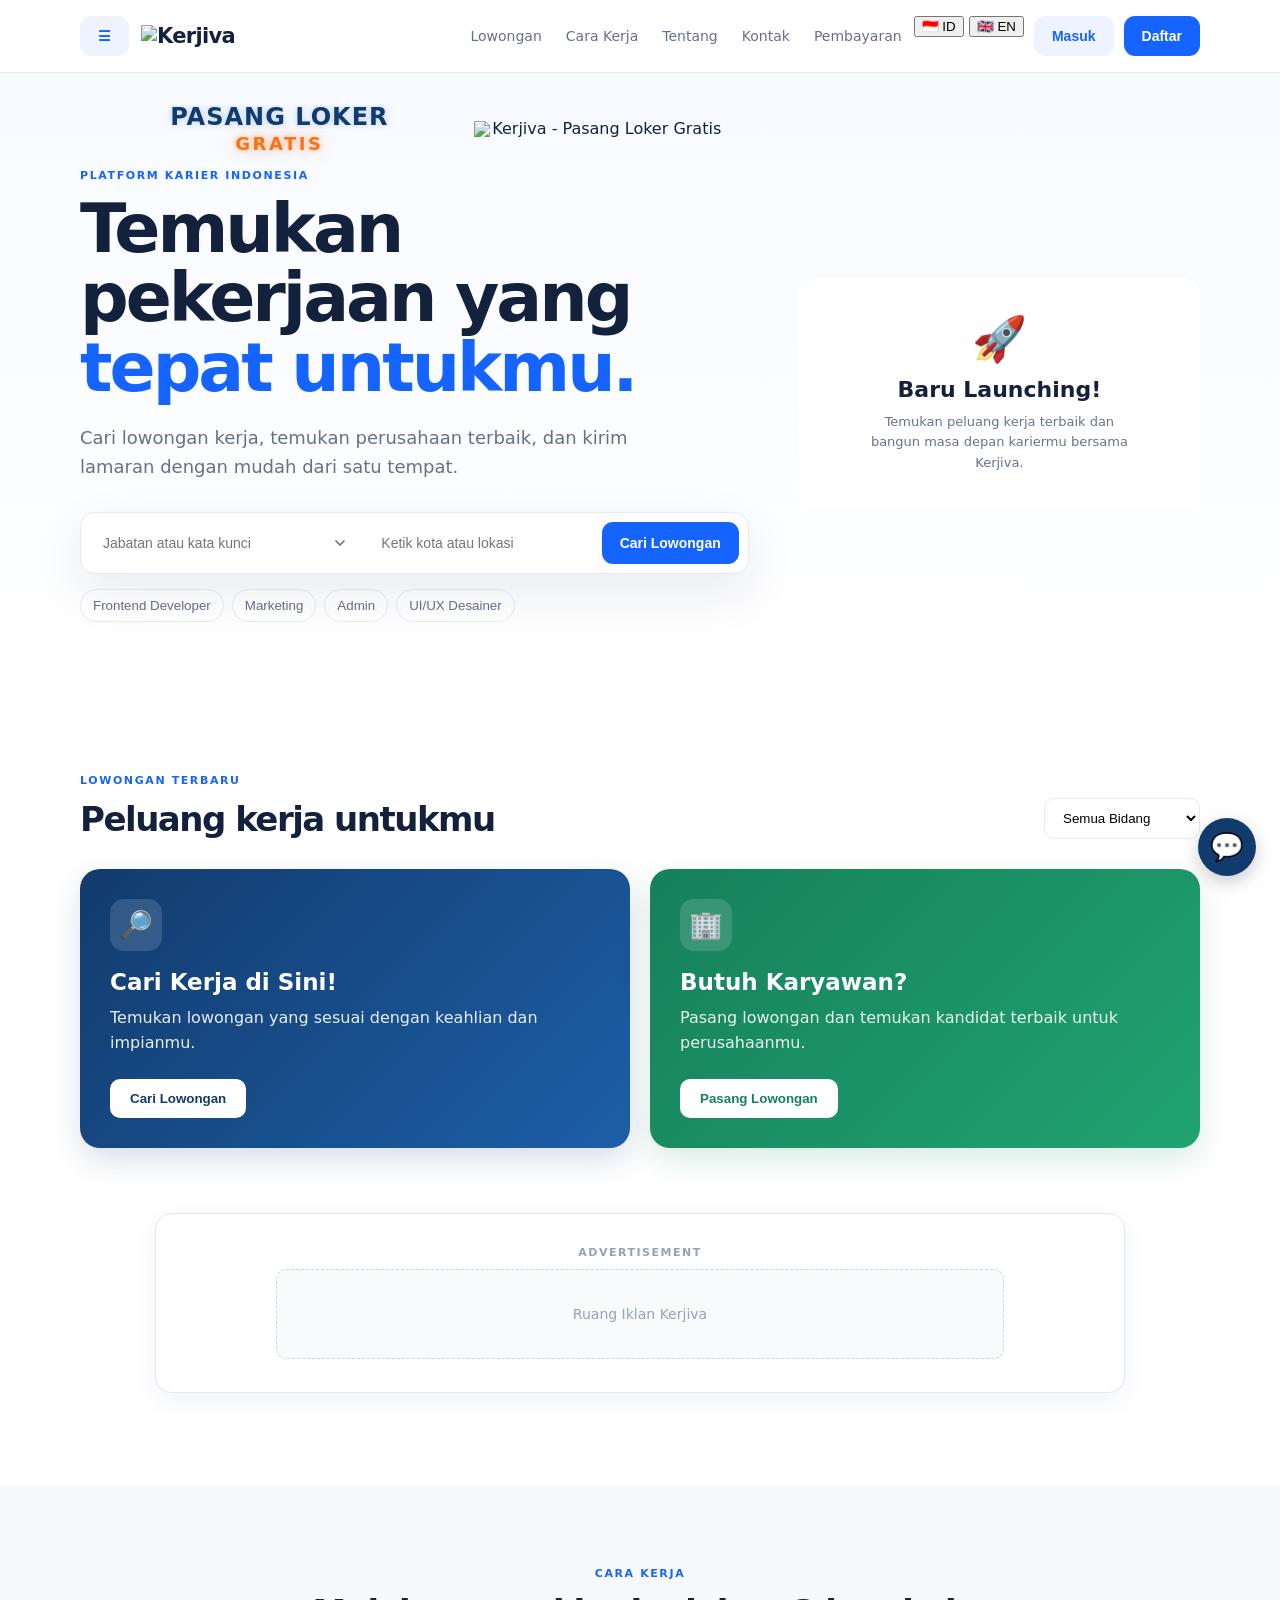
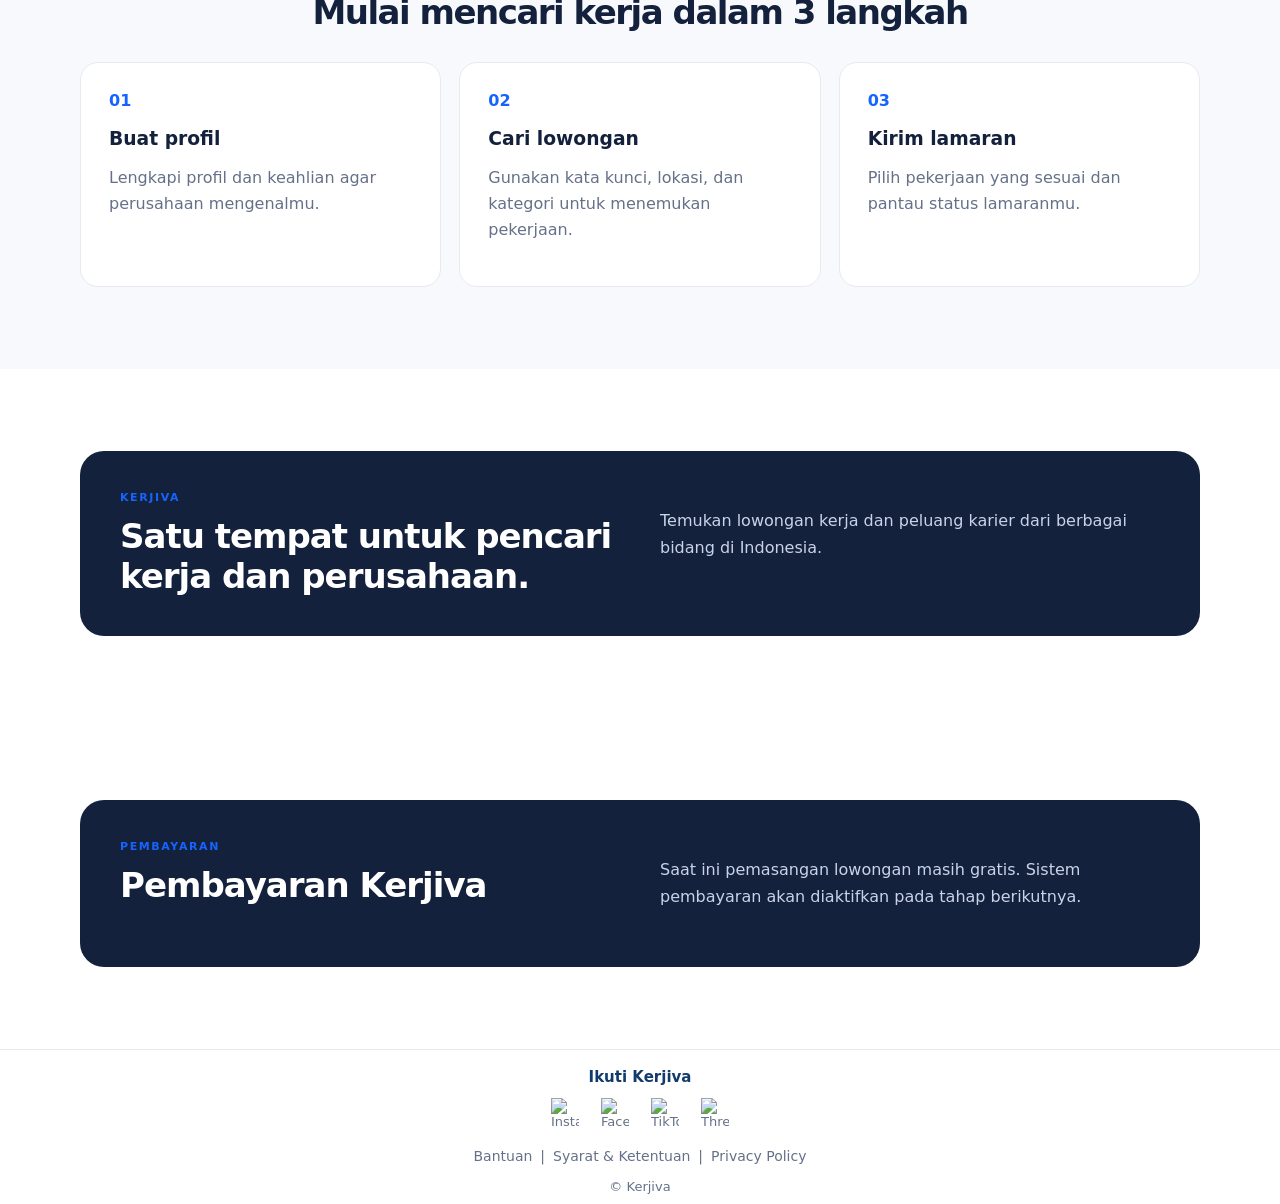
==== index.html @ 66c4b2f5 "Update index.html" ====
<!doctype html>
<html lang="id">
<head>
  <link rel="icon" type="image/png" href="/kerjiva-favicon.png">
  <script>
  document.documentElement.classList.add("language-loading");
</script>
  <meta charset="UTF-8">
  <meta name="viewport" content="width=device-width, initial-scale=1.0">
  <link rel="manifest" href="manifest.json">
  <meta name="description" content="Kerjiva - platform pencarian lowongan kerja dan rekrutmen.">
  <link rel="canonical" href="https://kerjiva.com/">
  <title>Kerjiva — Temukan Pekerjaanmu</title>
  <link rel="stylesheet" href="styles.css">
 <script src="https://app.midtrans.com/snap/snap.js" data-client-key="Mid-client-Qr5XyvrR9S_PJY_P"></script>
  <script async src="https://pagead2.googlesyndication.com/pagead/js/adsbygoogle.js?client=ca-pub-7975317324350666"
     crossorigin="anonymous"></script>
  <script src="https://cdn.jsdelivr.net/npm/@supabase/supabase-js@2"></script>
</head>
<body>
  <header class="site-header">

  <div class="container nav">

<button class="btn btn-ghost" id="menuBtn" type="button">☰</button>

<a
  class="brand"
  href="#home"
  aria-label="Kerjiva"
  style="
    display:flex;
    flex-direction:column;
    align-items:flex-start;
    line-height:1.05;
  "
>
  <img
    src="kerjiva.png"
    alt="Kerjiva"
    style="
      width:230px;
      height:auto;
      display:block;
    "
  >
</a>
<nav>
        <a href="#jobs">Lowongan</a>
        <a href="#how">Cara Kerja</a>
        <a href="tentang.html">Tentang</a>
        <a href="kontak.html">Kontak</a>
        <a href="#payment">Pembayaran</a>
      </nav>
      <div class="nav-actions">
           <div class="language-switcher">
           <button type="button" id="langID">🇮🇩 ID</button>
           <button type="button" id="langEN">🇬🇧 EN</button>
      </div>
      
        <button class="btn btn-ghost" id="loginBtn">Masuk</button>
        <button class="btn btn-primary" id="registerBtn">Daftar</button>


<div id="mainMenu" style="display:none;">

 <!-- MENU UTAMA -->
<button type="button" id="menuHome">🏠 Beranda</button>
<button type="button" id="menuJobseeker">👤 Dashboard Pencari Kerja</button>
<button type="button" id="menuCompany">🏢 Dashboard Perusahaan</button>

<button
  type="button"
  id="menuInformation"
  aria-expanded="false"
  aria-controls="informationDropdown"
>
  📚 Pusat Informasi Kerjiva ▾
</button>

<div id="informationDropdown" style="display:none; padding-left:18px;">
  <button type="button" id="infoArticle1">1. Panduan Mencari Pekerjaan yang Aman</button>
  <button type="button" id="infoArticle2">2. Cara Membuat CV yang Menarik</button>
  <button type="button" id="infoArticle3">3. Tips Menghadapi Wawancara Kerja</button>
  <button type="button" id="infoArticle4">4. Panduan Perusahaan Memasang Lowongan</button>
  <button type="button" id="infoArticle5">5. Hak dan Kewajiban Pencari Kerja</button>
  <button type="button" id="infoArticle6">6. Panduan Menghindari Penipuan Lowongan Kerja</button>
</div>

<button type="button" id="menuCommunity">👥 Komunitas Kerjiva</button>

<!-- NAVIGASI WEBSITE -->
<button type="button" id="menuJobs">💼 Lowongan</button>
<button type="button" id="menuHow">📋 Cara Kerja</button>
<button type="button" id="menuAbout">ℹ️ Tentang</button>
<button type="button" id="menuContact">📞 Kontak</button>
<button type="button" id="menuPayment">💳 Pembayaran</button>

<!-- MENU LAINNYA -->
<button type="button" id="menuCompanies">🏢 Perusahaan & Statistik</button>
<button type="button" id="menuHelp">❓ Bantuan</button>
<button type="button" id="menuSettings">⚙️ Pengaturan</button>
<button type="button" id="menuLogout">🚪 Logout</button>
</div>

        
      </div>
    </div>
  </header>

  <main>
    <section class="hero" id="home">
      <div class="container hero-grid">
        <div>
          
      <!-- PROMO PASANG LOKER -->

<div class="kerjiva-promo" style="
  display:flex;
  align-items:center;
  justify-content:space-between;
  gap:20px;
  width:100%;
  box-sizing:border-box;
">

  <div style="
    flex:1;
    min-width:0;
  ">
    <div class="kerjiva-promo-title">
      PASANG LOKER
      <span class="kerjiva-light"></span>
    </div>

<div class="kerjiva-promo-free">
  GRATIS
</div>

  </div>

<img
  src="kerjiva promo.png"
  alt="Kerjiva - Pasang Loker Gratis"
  style="
    width:250px;
    max-width:50%;
    height:auto;
    display:block;
    object-fit:contain;
    flex-shrink:0;
   transform:translateX(-25px);
  "
>

</div>
    

<p class="eyebrow" data-i18n="heroEyebrow">PLATFORM KARIER INDONESIA</p>

<h1 data-i18n="heroTitle">
  Temukan pekerjaan yang <span>tepat untukmu.</span>
</h1>

<p class="hero-copy" data-i18n="heroCopy">
  Cari lowongan kerja, temukan perusahaan terbaik, dan kirim lamaran dengan mudah dari satu tempat.
</p>

<form class="search-box" id="searchForm">
  <input
    id="keyword"
    type="search"
    placeholder="Jabatan atau kata kunci"
    aria-label="Jabatan atau kata kunci"
    data-i18n-placeholder="keywordPlaceholder"
  >

  <div id="jobSuggestions" class="job-suggestions hidden"></div>

  <input
    id="location"
    type="text"
    list="cityList"
    placeholder="Ketik kota atau lokasi"
    aria-label="Kota atau lokasi"
    data-i18n-placeholder="locationPlaceholder"
    autocomplete="off"
  >

  <datalist id="cityList"></datalist>

  <button class="btn btn-primary" type="submit" data-i18n="searchButton">
    Cari Lowongan
  </button>
</form>


<div class="quick-tags">
  <button data-keyword="Frontend Developer">Frontend Developer</button>
  <button data-keyword="Marketing">Marketing</button>
  <button data-keyword="Admin">Admin</button>
  <button data-keyword="UI/UX Designer">UI/UX Designer</button>
</div>

</div>

<div id="featuredJob" class="mini-job" style="
  text-align:center;
  padding:30px 24px;
  min-height:230px;
  display:flex;
  flex-direction:column;
  justify-content:center;
  align-items:center;
">
  <div style="font-size:44px;margin-bottom:12px;">🚀</div>

  <h3 style="
    margin:0 0 10px;
    font-size:22px;
    color:#14213d;
  ">
    Baru Launching!
  </h3>

  <p style="
    margin:0;
    color:#64748b;
    line-height:1.6;
    max-width:280px;
  ">
    Temukan peluang kerja terbaik dan bangun masa depan kariermu bersama Kerjiva.
  </p>
</div>
        </div>
      </div>
    </section>

    <section class="section" id="jobs">
      <div class="container">
        <div class="section-heading">
          <div>
            <p class="eyebrow">LOWONGAN TERBARU</p>
            <h2>Peluang kerja untukmu</h2>
          </div>
         <select id="categoryFilter" aria-label="Filter bidang pekerjaan">
  <option value="all">Semua Bidang</option>
  <option value="Administrasi">Administrasi</option>
  <option value="Accounting">Accounting</option>
  <option value="Finance">Finance</option>
  <option value="Marketing">Marketing</option>
  <option value="Sales">Sales</option>
  <option value="IT">IT</option>
  <option value="Teknologi">Teknologi</option>
  <option value="HRD">HRD</option>
  <option value="Desain">Desain</option>
  <option value="Customer Service">Customer Service</option>
  <option value="Logistik">Logistik</option>
  <option value="Produksi">Produksi</option>
  <option value="Kesehatan">Kesehatan</option>
  <option value="Pendidikan">Pendidikan</option>
  <option value="Kuliner">Kuliner</option>
  <option value="Retail">Retail</option>
  <option value="Lainnya">Lainnya</option>
</select>
        </div>
      <!-- PROMOSI CARI KERJA & PERUSAHAAN -->
<div style="
  display:grid;
  grid-template-columns:repeat(2,minmax(0,1fr));
  gap:20px;
  margin:0 0 30px;
">

  <!-- PENCARI KERJA -->
  <div style="
    background:linear-gradient(135deg,#123b6d,#1d5fa7);
    color:white;
    padding:30px;
    border-radius:20px;
    box-shadow:0 12px 30px rgba(18,59,109,.16);
  ">
    <div style="
      width:52px;
      height:52px;
      display:grid;
      place-items:center;
      background:rgba(255,255,255,.14);
      border-radius:14px;
      font-size:27px;
      margin-bottom:18px;
    ">🔎</div>

    <h3 id="jobSeekerTitle" style="
      margin:0 0 10px;
      font-size:23px;
      color:white;
    ">
      Cari Kerja di Sini!
    </h3>

    <p id="jobSeekerText" style="
      margin:0 0 22px;
      line-height:1.6;
      color:rgba(255,255,255,.9);
      min-height:52px;
    ">
      Temukan lowongan yang sesuai dengan keahlian dan impianmu.
    </p>

    <button
      id="jobSeekerButton"
      onclick="document.getElementById('keyword').focus(); window.scrollTo({top:document.getElementById('keyword').offsetTop-100,behavior:'smooth'});"
      style="
        background:white;
        color:#123b6d;
        border:none;
        padding:12px 20px;
        border-radius:10px;
        font-weight:800;
        cursor:pointer;
      "
    >
      Cari Lowongan
    </button>
  </div>

  <!-- PERUSAHAAN -->
  <div id="companyPromo" style="
    background:linear-gradient(135deg,#16805c,#20a371);
    color:white;
    padding:30px;
    border-radius:20px;
    box-shadow:0 12px 30px rgba(22,128,92,.16);
  ">
    <div style="
      width:52px;
      height:52px;
      display:grid;
      place-items:center;
      background:rgba(255,255,255,.14);
      border-radius:14px;
      font-size:27px;
      margin-bottom:18px;
    ">🏢</div>

    <h3 id="companyTitle" style="
      margin:0 0 10px;
      font-size:23px;
      color:white;
    ">
      Butuh Karyawan?
    </h3>

    <p id="companyText" style="
      margin:0 0 22px;
      line-height:1.6;
      color:rgba(255,255,255,.9);
      min-height:52px;
    ">
      Pasang lowongan dan temukan kandidat terbaik untuk perusahaanmu.
    </p>

    <button
      id="companyButton"
      onclick="showCompanyDashboard()"
      style="
        background:white;
        color:#16805c;
        border:none;
        padding:12px 20px;
        border-radius:10px;
        font-weight:800;
        cursor:pointer;
      "
    >
      Pasang Lowongan
    </button>
  </div>

</div>
  <div id="jobsGrid" class="jobs-grid"></div>
        
        <!-- PREVIEW SLOT IKLAN KERJIVA -->
<div style="
  width:100%;
  max-width:970px;
  min-height:180px;
  margin:35px auto 10px;
  padding:18px;
  box-sizing:border-box;
  border:1px solid #e2e8f0;
  border-radius:16px;
  background:#ffffff;
  display:flex;
  flex-direction:column;
  align-items:center;
  justify-content:center;
  text-align:center;
  box-shadow:0 8px 24px rgba(18,59,109,.06);
">

  <div style="
    font-size:11px;
    font-weight:700;
    letter-spacing:1.5px;
    color:#94a3b8;
    margin-bottom:10px;
  ">
    ADVERTISEMENT
  </div>

  <div style="
    width:100%;
    max-width:728px;
    height:90px;
    border:1px dashed #cbd5e1;
    border-radius:10px;
    background:#f8fafc;
    display:flex;
    align-items:center;
    justify-content:center;
    color:#94a3b8;
    font-size:14px;
  ">
    Ruang Iklan Kerjiva
  </div>

</div>



    </section>

    <section class="section muted" id="how">
      <div class="container">
        <div class="section-heading centered">
          <p class="eyebrow">CARA KERJA</p>
          <h2>Mulai mencari kerja dalam 3 langkah</h2>
        </div>
        <div class="steps">
          <article><span>01</span><h3>Buat profil</h3><p>Lengkapi profil dan keahlian agar perusahaan mengenalmu.</p></article>
          <article><span>02</span><h3>Cari lowongan</h3><p>Gunakan kata kunci, lokasi, dan kategori untuk menemukan pekerjaan.</p></article>
          <article><span>03</span><h3>Kirim lamaran</h3><p>Pilih pekerjaan yang sesuai dan pantau status lamaranmu.</p></article>
        </div>
      </div>
    </section>

    <section class="section about" id="about">
      <div class="container about-card">
        <div>
         <p class="eyebrow">KERJIVA</p>
          <h2>Satu tempat untuk pencari kerja dan perusahaan.</h2>
        </div>
     <p>Temukan lowongan kerja dan peluang karier dari berbagai bidang di Indonesia.</p>
      </div>
  </section>

<section class="section" id="payment">
  <div class="container about-card">
    <div>
      <p class="eyebrow">PEMBAYARAN</p>
     <h2>Pembayaran Kerjiva</h2>
    </div>

    <p>
      Saat ini pemasangan lowongan masih gratis.
      Sistem pembayaran akan diaktifkan pada tahap berikutnya.
    </p>
  </div>
</section>

</main>


<footer>
  <div class="container footer">

    <div style="
      text-align:center;
      padding:18px 0 10px;
    ">

      <p style="
        margin:0 0 12px;
        color:#123b6d;
        font-size:15px;
        font-weight:700;
      ">
        Ikuti Kerjiva
      </p>

      <div style="
        display:flex;
        justify-content:center;
        align-items:center;
        gap:22px;
        flex-wrap:wrap;
        margin-bottom:18px;
      ">

        <a href="https://www.instagram.com/kerjiva31/"
           target="_blank"
           rel="noopener noreferrer"
           aria-label="Instagram Kerjiva"
           title="Instagram">
          <img src="https://cdn.simpleicons.org/instagram/E4405F"
               alt="Instagram"
               width="28"
               height="28"
               style="display:block;">
        </a>

        <a href="https://www.facebook.com/profile.php?id=61595232689125"
           target="_blank"
           rel="noopener noreferrer"
           aria-label="Facebook Kerjiva"
           title="Facebook">
          <img src="https://cdn.simpleicons.org/facebook/1877F2"
               alt="Facebook"
               width="28"
               height="28"
               style="display:block;">
        </a>

        <a href="https://www.tiktok.com/@kerjiva1"
           target="_blank"
           rel="noopener noreferrer"
           aria-label="TikTok Kerjiva"
           title="TikTok">
          <img src="https://cdn.simpleicons.org/tiktok/111827"
               alt="TikTok"
               width="28"
               height="28"
               style="display:block;">
        </a>

        <a href="https://www.threads.com/@kerjiva31"
           target="_blank"
           rel="noopener noreferrer"
           aria-label="Threads Kerjiva"
           title="Threads">
          <img src="https://cdn.simpleicons.org/threads/111827"
               alt="Threads"
               width="28"
               height="28"
               style="display:block;">
        </a>

      </div>

      <div style="
        display:flex;
        justify-content:center;
        align-items:center;
        flex-wrap:wrap;
        gap:8px;
        font-size:14px;
        line-height:1.8;
      ">
        <a href="bantuan.html">Bantuan</a>
        <span>|</span>
        <a href="terms.html">Syarat &amp; Ketentuan</a>
        <span>|</span>
        <a href="privacy.html">Privacy Policy</a>
      </div>

      <p style="
        margin:10px 0 0;
        font-size:13px;
      ">
        © <span id="year"></span> Kerjiva
      </p>

    </div>

  </div>
</footer>
  
<div class="modal hidden" id="authModal" role="dialog" aria-modal="true" aria-labelledby="modalTitle">
  
 <div class="modal-card">

    <button class="modal-close" id="closeModal" aria-label="Tutup">×</button>

    <img
      src="kerjiva.png"
      alt="Kerjiva"
      class="kerjiva-modal-logo"
    >

    <h2 id="modalTitle">Masuk</h2>

    <p id="modalText">
      Masukkan email dan password untuk masuk.
    </p>

    <!-- PILIHAN JENIS AKUN -->
    
   <div class="account-type" id="accountType">
       <p id="accountTypeLabel">Daftar sebagai:</p>

   <button type="button" id="jobseekerAccount" class="active">
       👤 Pencari Kerja
   </button>

   <button type="button" id="companyAccount">
      🏢 Perusahaan
  </button>
     
    </div>
    <form id="authForm">

      <!-- DATA PENCARI KERJA -->
      <div id="jobseekerFields" style="display:none;">

     <label>
       <span id="firstNameLabel">Nama Depan</span>
       <input
        id="firstName"
        type="text"
           required
        placeholder="Nama depan"
        autocomplete="given-name"
        >
     </label>

     <label>
       <span id="lastNameLabel">Nama Belakang</span>
       <input
        id="lastName"
       type="text"
           required
       placeholder="Nama belakang"
       autocomplete="family-name"
        >
      </label>

      <label>
      <span id="jobseekerPhoneLabel">Nomor Telepon</span>
      <input
       id="jobseekerPhone"
       type="tel"
          required
       placeholder="08xxxxxxxxxx"
       autocomplete="tel"
       >
      </label>

        <label>
          Kota
          <input
            id="jobseekerCity"
            type="text"
              required
            placeholder="Jakarta"
            autocomplete="address-level2"
          >
        </label>

      </div>

      <!-- DATA PERUSAHAAN -->
      <div id="companyFields" class="company-fields" style="display:none;">

        <label>
          Nama Perusahaan
          <input
            id="companyName"
            type="text"
              required
            placeholder="Nama perusahaan"
          >
        </label>

        <label>
          No. HP
          <input
            id="companyPhone"
            type="tel"
              required
            placeholder="08xxxxxxxxxx"
          >
        </label>

        <label>
          Website
          <input
            id="companyWebsite"
            type="url"
            placeholder="https://contoh.com"
          >
        </label>

       <label>
          Alamat
          <input
          id="companyAddress"
          type="text"
              required
          placeholder="Alamat perusahaan"
           >
       </label>

        <label>
           Kota
        <input
           id="companyCity"
           type="text"
            required
           placeholder="Jakarta"
          >
        </label>

      </div>

      <!-- EMAIL -->
      <label>
        Email
        <input
          id="email"
          type="email"
          required
          placeholder="nama@email.com"
          autocomplete="email"
        >
      </label>

    <!-- PASSWORD -->
<label>
  <span id="passwordLabel">Password</span>

  <div style="
    position:relative;
    width:100%;
  ">
    <input
      id="password"
      type="password"
      required
      minlength="6"
      placeholder="Minimal 6 karakter"
      autocomplete="new-password"
      style="
        width:100%;
        box-sizing:border-box;
        padding-right:46px;
      "
    >

    <button
      type="button"
      id="togglePassword"
      aria-label="Tampilkan password"
      style="
        position:absolute;
        right:12px;
        top:50%;
        transform:translateY(-50%);
        border:none;
        background:none;
        padding:4px;
        font-size:19px;
        cursor:pointer;
        line-height:1;
      "
    >
      👁️
    </button>
  </div>
</label>
      
      <!-- LUPA PASSWORD -->
<div id="forgotPasswordWrapper" style="
  display:none;
  text-align:right;
  margin-top:-8px;
  margin-bottom:14px;
">
  <button
    type="button"
    id="forgotPasswordBtn"
    style="
      border:none;
      background:none;
      padding:0;
      color:#123b6d;
      font-size:13px;
      font-weight:600;
      cursor:pointer;
    "
  >
   <span id="forgotPasswordText">Lupa Password?</span>
  </button>
</div>
      <!-- FORM LUPA PASSWORD -->
<div id="forgotPasswordForm" style="display:none;">

  <label>
    <span id="forgotPasswordEmailLabel">Email</span>
    <input
      id="forgotPasswordEmail"
      type="email"
      placeholder="nama@email.com"
      autocomplete="email"
    >
  </label>

  <button
    type="button"
    class="btn btn-primary full"
    id="sendResetPasswordBtn"
  >
    <span id="sendResetPasswordText">
      Kirim Link Reset Password
    </span>
  </button>

  <button
    type="button"
    id="backToLoginBtn"
    style="
      width:100%;
      margin-top:10px;
      border:none;
      background:none;
      color:#123b6d;
      font-size:14px;
      font-weight:600;
      cursor:pointer;
    "
  >
    <span id="backToLoginText">
      Kembali ke Login
    </span>
  </button>

</div>
      <!-- FORM PASSWORD BARU -->
<div id="resetPasswordForm" style="display:none;">

  <label>
    <span id="newPasswordLabel">Password Baru</span>

    <div style="position:relative;width:100%;">
      <input
        id="newPassword"
        type="password"
        minlength="6"
        placeholder="Minimal 6 karakter"
        autocomplete="new-password"
        style="
          width:100%;
          box-sizing:border-box;
          padding-right:46px;
        "
      >

      <button
        type="button"
        id="toggleNewPassword"
        aria-label="Tampilkan password"
        style="
          position:absolute;
          right:12px;
          top:50%;
          transform:translateY(-50%);
          border:none;
          background:none;
          padding:4px;
          font-size:19px;
          cursor:pointer;
          line-height:1;
        "
      >
        👁️
      </button>
    </div>
  </label>

  <label>
    <span id="confirmNewPasswordLabel">
      Konfirmasi Password Baru
    </span>

    <div style="position:relative;width:100%;">
      <input
        id="confirmNewPassword"
        type="password"
        minlength="6"
        placeholder="Ulangi password baru"
        autocomplete="new-password"
        style="
          width:100%;
          box-sizing:border-box;
          padding-right:46px;
        "
      >

      <button
        type="button"
        id="toggleConfirmNewPassword"
        aria-label="Tampilkan password"
        style="
          position:absolute;
          right:12px;
          top:50%;
          transform:translateY(-50%);
          border:none;
          background:none;
          padding:4px;
          font-size:19px;
          cursor:pointer;
          line-height:1;
        "
      >
        👁️
      </button>
    </div>
  </label>

  <button
    type="button"
    class="btn btn-primary full"
    id="saveNewPasswordBtn"
  >
    <span id="saveNewPasswordText">
      Simpan Password Baru
    </span>
  </button>

</div>

      <!-- KONFIRMASI PASSWORD -->
      <div id="confirmPasswordField" style="display:none;">

        <label>
          Konfirmasi Password
          <input
            id="confirmPassword"
            type="password"
            minlength="6"
            placeholder="Ulangi password"
            autocomplete="new-password"
          >
        </label>

      </div>

      <button class="btn btn-primary full" type="submit">
        Lanjut
      </button>

    </form>

    <p class="switch-auth">
      Belum punya akun?
      <button id="switchAuth" type="button">Daftar</button>
    </p>

  </div>
</div>

  <div class="modal hidden" id="jobDetailModal" role="dialog" aria-modal="true">
    <div class="job-detail-card">

      <button class="modal-close" id="closeJobDetail" aria-label="Tutup">×</button>

      <div class="job-detail-header">
        <p class="eyebrow">DETAIL LOWONGAN</p>
        <h2 id="jobDetailTitle">Nama Lowongan</h2>
        <p id="jobDetailCompany">Nama Perusahaan</p>

        <div class="job-detail-info">
          <span id="jobDetailLocation">📍 Lokasi</span>
          <span id="jobDetailType">💼 Tipe Pekerjaan</span>
          <span id="jobDetailSalary">💰 Gaji</span>
        </div>
      </div>

      <div class="job-detail-section">
        <h3>Deskripsi Pekerjaan</h3>
        <p id="jobDetailDescription">
          Deskripsi pekerjaan akan tampil di sini.
        </p>
      </div>

      <div class="job-detail-section">
        <h3>Persyaratan</h3>
        <p id="jobDetailRequirements">
          Persyaratan pekerjaan akan tampil di sini.
        </p>
      </div>

      <button class="btn btn-primary full" id="jobDetailApply">
        Lamar Sekarang
      </button>

    </div>
  </div>
 
<script src="app.js"></script>

<style>
  html.language-loading body {
    visibility: hidden;
  }

  /* CSS lama tetap dipertahankan */


/* LOGO PERUSAHAAN PADA KARTU LOWONGAN */
.job-card .company-logo {
  width: 42px;
  height: 42px;
  min-width: 42px;
  flex-shrink: 0;
  display: flex;
  align-items: center;
  justify-content: center;
  overflow: visible;
  border-radius: 8px;
}

.job-card .company-logo img {
  display: block;
  width: 42px;
  height: 42px;
  max-width: none;
  object-fit: contain;
  visibility: visible;
  opacity: 1;
}

  
/* =====================================================
   NOTIFIKASI LOGIN KERJIVA
   ===================================================== */

.kerjiva-notification {
  position: fixed;
  top: 24px;
  left: 50%;

  width: min(380px, calc(100vw - 32px));
  box-sizing: border-box;

  padding: 17px 24px;

  background: linear-gradient(
    135deg,
    #ffffff 0%,
    #f8fafc 100%
  );

  color: #14213d;

  border: 1px solid rgba(20, 33, 61, 0.08);
  border-radius: 16px;

  box-shadow:
    0 12px 30px rgba(15, 23, 42, 0.14),
    0 4px 10px rgba(15, 23, 42, 0.06);

  text-align: center;

  font-size: 15px;
  font-weight: 600;
  line-height: 1.5;

  z-index: 100001;

  opacity: 0;
  visibility: hidden;

  transform:
    translate(-50%, -20px)
    scale(0.94);

  transition:
    opacity 0.35s ease,
    transform 0.4s cubic-bezier(.22, 1, .36, 1),
    visibility 0.35s ease;
}

.kerjiva-notification::before {
  content: "✓";

  display: inline-flex;
  align-items: center;
  justify-content: center;

  width: 26px;
  height: 26px;

  margin-right: 9px;

  border-radius: 50%;

  background: #e8f7ee;
  color: #16a34a;

  font-size: 15px;
  font-weight: 700;

  vertical-align: -5px;
}

.kerjiva-notification.show {
  opacity: 1;
  visibility: visible;

  transform:
    translate(-50%, 0)
    scale(1);
}

@media (max-width: 600px) {

  .kerjiva-notification {
    width: calc(100vw - 28px);
    padding: 15px 18px;
    font-size: 14px;
  }

}


/* LOGO LOGIN MODAL */
.kerjiva-modal-logo {
  display: block;
  width: 190px;
  height: auto;
  margin: 0 auto 22px;
}

/* =====================================================
   CHATBOT KERJIVA
   ===================================================== */

#chatbot-button {
  position: fixed;
  right: 24px;
  bottom: 24px;
  width: 58px;
  height: 58px;
  border-radius: 50%;
  background: #123b6d;
  color: #ffffff;
  display: flex;
  align-items: center;
  justify-content: center;
  font-size: 27px;
  cursor: pointer;
  z-index: 9999;
  box-shadow: 0 6px 18px rgba(0, 0, 0, 0.20);
}

#chatbot-button:hover {
  transform: scale(1.06);
}

#chatbot-box {
  position: fixed;
  right: 24px;
  bottom: 94px;
  width: 350px;
  max-width: calc(100vw - 32px);
  height: 470px;
  max-height: calc(100vh - 120px);
  background: #ffffff;
  border-radius: 16px;
  overflow: hidden;
  display: none;
  flex-direction: column;
  z-index: 9998;
  box-shadow: 0 10px 30px rgba(0, 0, 0, 0.20);
  border: 1px solid #e5e7eb;
}

#chatbot-header {
  min-height: 56px;
  padding: 0 16px;
  background: #123b6d;
  color: #ffffff;
  display: flex;
  align-items: center;
  justify-content: space-between;
  font-weight: 600;
}

#chatbot-header button {
  border: none;
  background: transparent;
  color: #ffffff;
  font-size: 20px;
  cursor: pointer;
}

#chatbot-messages {
  flex: 1;
  overflow-y: auto;
  padding: 14px;
  background: #f4f7fb;
}

.chatbot-message {
  max-width: 82%;
  padding: 10px 13px;
  margin-bottom: 10px;
  border-radius: 12px;
  line-height: 1.5;
  font-size: 14px;
  word-wrap: break-word;
}

.chatbot-message.bot {
  margin-right: auto;
  background: #ffffff;
  color: #1f2937;
  border: 1px solid #e5e7eb;
}

.chatbot-message.user {
  margin-left: auto;
  background: #123b6d;
  color: #ffffff;
}

#chatbot-input-area {
  display: flex;
  gap: 8px;
  padding: 10px;
  background: #ffffff;
  border-top: 1px solid #e5e7eb;
}

#chatbot-input {
  flex: 1;
  min-width: 0;
  padding: 10px 12px;
  border: 1px solid #d1d5db;
  border-radius: 10px;
  outline: none;
  font-size: 14px;
}

#chatbot-input-area button {
  padding: 10px 14px;
  border: none;
  border-radius: 10px;
  background: #123b6d;
  color: #ffffff;
  cursor: pointer;
  font-weight: 600;
}

@media (max-width: 600px) {
  #chatbot-button {
    right: 16px;
    bottom: 16px;
    width: 54px;
    height: 54px;
  }

  #chatbot-box {
    right: 16px;
    bottom: 82px;
    width: calc(100vw - 32px);
    height: min(470px, calc(100vh - 110px));
  }
}
</style>

<!-- CHATBOT KERJIVA -->
<div id="chatbot-button" onclick="toggleChatbot()">
  💬
</div>

<div id="chatbot-box">
  <div id="chatbot-header">
  <span>🤖 Kerjiva Assistant</span>
    <button onclick="toggleChatbot()">✕</button>
  </div>

  <div id="chatbot-messages">
    <div class="chatbot-message bot">
      Halo! 👋 Ada yang bisa saya bantu?
    </div>
  </div>

  <div id="chatbot-input-area">
    <input
      type="text"
      id="chatbot-input"
      placeholder="Tulis pertanyaan..."
      onkeydown="if(event.key==='Enter') sendChatbotMessage()"
    >
    <button onclick="sendChatbotMessage()">Kirim</button>
  </div>
</div>

<script>
function toggleChatbot() {
  const box = document.getElementById("chatbot-box");

  if (box.style.display === "flex") {
    box.style.display = "none";
  } else {
    box.style.display = "flex";
  }
}

async function sendChatbotMessage() {
  const input = document.getElementById("chatbot-input");
  const messages = document.getElementById("chatbot-messages");

  const message = input.value.trim();

  if (!message) return;

  messages.innerHTML += `
    <div class="chatbot-message user">
      ${message}
    </div>
  `;

  input.value = "";

  try {
    const response = await fetch(
      "https://ksqrimmecpriyepsuclc.supabase.co/functions/v1/chatbot",
      {
        method: "POST",
        headers: {
          "Content-Type": "application/json"
        },

        body: JSON.stringify({
          message: message,
          language: localStorage.getItem("siteLanguage") || "id"
        })
      }
    );

    const data = await response.json();
    console.log("CHATBOT RESPONSE:", data);

    messages.innerHTML += `
      <div class="chatbot-message bot">
        ${data.reply || "Maaf, saya belum bisa menjawab."}
      </div>
    `;

    messages.scrollTop = messages.scrollHeight;

  } catch (error) {
    console.error("Chatbot error:", error);

    messages.innerHTML += `
      <div class="chatbot-message bot">
        Maaf, terjadi kesalahan. Silakan coba lagi.
      </div>
    `;
  }
}
</script>

<script src="language.js"></script>
<script>
if ("serviceWorker" in navigator) {
  window.addEventListener("load", () => {
    navigator.serviceWorker
      .register("./service-worker.js")
      .then(() => {
        console.log("Kerjiva Service Worker aktif");
      })
      .catch(error => {
        console.error(
          "Kerjiva Service Worker gagal:",
          error
        );
      });
  });
}
</script>
</body>
</html>
---- styles.css ----
:root{
  --ink:#14213d;--muted:#657189;--line:#e6eaf0;--bg:#f7f9fc;--card:#fff;
  --accent:#1664ff;--accent-dark:#0d49c7;--shadow:0 18px 50px rgba(20,33,61,.09);
}
*{box-sizing:border-box}html{scroll-behavior:smooth}body{margin:0;font-family:Inter,ui-sans-serif,system-ui,-apple-system,BlinkMacSystemFont,"Segoe UI",sans-serif;color:var(--ink);background:#fff}a{text-decoration:none;color:inherit}.container{width:min(1120px,92%);margin:auto}
.site-header{position:sticky;top:0;z-index:20;background:rgba(255,255,255,.94);backdrop-filter:blur(12px);border-bottom:1px solid var(--line)}.nav{min-height:72px;display:flex;align-items:center;gap:12px}.brand{font-weight:850;font-size:21px;letter-spacing:-.7px;margin-right:auto;white-space:nowrap;text-decoration:none}.brand span{color:var(--accent)}nav{display:flex;gap:24px;color:var(--muted);font-size:14px}nav a:hover{color:var(--accent)}.nav-actions{display:flex;gap:10px}
.btn{border:0;border-radius:11px;padding:12px 18px;font-weight:750;cursor:pointer;font-size:14px}.btn-primary{background:var(--accent);color:#fff}.btn-primary:hover{background:var(--accent-dark)}.btn-ghost{background:#eef3ff;color:var(--accent)}.full{width:100%}
.hero{background:linear-gradient(180deg,#f7faff 0,#fff 100%);padding:82px 0 70px}.hero-grid{display:grid;grid-template-columns:1.25fr .75fr;gap:70px;align-items:center}.eyebrow{font-size:11px;font-weight:850;letter-spacing:1.6px;color:var(--accent);margin:0 0 12px}.hero h1{font-size:clamp(42px,6vw,68px);line-height:1.02;letter-spacing:-3px;margin:0 0 22px;max-width:760px}.hero h1 span{color:var(--accent)}.hero-copy{font-size:18px;color:var(--muted);max-width:610px;line-height:1.6}.search-box{margin-top:30px;background:#fff;padding:9px;border:1px solid var(--line);box-shadow:var(--shadow);border-radius:15px;display:grid;grid-template-columns:1.2fr 1fr auto;gap:8px}.search-box input{border:0;outline:0;padding:13px;font-size:14px;min-width:0}.quick-tags{display:flex;flex-wrap:wrap;gap:8px;margin-top:15px}.quick-tags button{border:1px solid var(--line);background:#fff;color:var(--muted);padding:8px 12px;border-radius:999px;cursor:pointer}.hero-card{background:#14213d;border-radius:24px;padding:20px;color:#fff;box-shadow:var(--shadow)}.stat-card{padding:20px 12px 25px}.stat-card strong{display:block;font-size:48px;letter-spacing:-2px}.stat-card span{color:#c9d3e8}.mini-job{background:#fff;color:var(--ink);border-radius:16px;padding:18px;margin-top:10px}.mini-job h3{margin:12px 0 5px}.mini-job p{color:var(--muted);margin:0 0 12px;font-size:13px}.mini-job strong{font-size:13px}.pill{display:inline-block;background:#eaf1ff;color:var(--accent);border-radius:999px;padding:6px 9px;font-size:11px;font-weight:800}
.section{padding:82px 0}.muted{background:var(--bg)}.section-heading{display:flex;align-items:end;justify-content:space-between;gap:20px;margin-bottom:30px}.section-heading h2{font-size:34px;letter-spacing:-1.5px;margin:0}.section-heading select{padding:11px 14px;border:1px solid var(--line);border-radius:10px;background:#fff}.centered{display:block;text-align:center}
.jobs-grid{display:grid;grid-template-columns:repeat(3,1fr);gap:18px}.job-card{background:#fff;border:1px solid var(--line);border-radius:16px;padding:21px;transition:.2s}.job-card:hover{transform:translateY(-3px);box-shadow:var(--shadow)}.job-top{display:flex;justify-content:space-between;gap:10px}.company-logo{width:42px;height:42px;border-radius:12px;background:#edf2ff;display:grid;place-items:center;color:var(--accent);font-weight:850}.job-card h3{margin:18px 0 6px;font-size:18px}.job-card .company,.job-meta{color:var(--muted);font-size:13px}.job-meta{display:flex;flex-wrap:wrap;gap:10px;margin:15px 0}.job-card .salary{font-weight:800;font-size:13px}.job-actions{display:flex;justify-content:space-between;align-items:center;margin-top:20px;padding-top:16px;border-top:1px solid var(--line)}.job-actions button{border:0;background:none;color:var(--accent);font-weight:800;cursor:pointer}.empty{text-align:center;padding:50px;color:var(--muted)}.hidden{display:none!important}
.steps{display:grid;grid-template-columns:repeat(3,1fr);gap:18px}.steps article{background:#fff;border:1px solid var(--line);border-radius:18px;padding:28px}.steps span{color:var(--accent);font-weight:900}.steps h3{margin-bottom:8px}.steps p{color:var(--muted);line-height:1.6}.about-card{background:#14213d;color:#fff;border-radius:24px;padding:40px;display:grid;grid-template-columns:1fr 1fr;gap:40px}.about-card h2{font-size:34px;letter-spacing:-1px;margin:0}.about-card p:last-child{color:#c9d3e8;line-height:1.7}
footer{border-top:1px solid var(--line)}
.footer{
  min-height:80px;
  display:flex;
  align-items:center;
  justify-content:center;
  color:var(--muted);
  font-size:13px
}
.modal{position:fixed;inset:0;background:rgba(10,20,40,.55);z-index:50;display:grid;place-items:center;padding:20px}.modal-card{background:#fff;border-radius:20px;padding:30px;width:min(420px,100%);position:relative;box-shadow:var(--shadow)}.modal-card h2{margin:0 0 8px}.modal-card>p{color:var(--muted);font-size:14px}.modal-close{position:absolute;right:16px;top:12px;border:0;background:none;font-size:28px;cursor:pointer;color:var(--muted)}label{display:block;font-size:13px;font-weight:700;margin:15px 0}label input{display:block;width:100%;margin-top:7px;padding:12px;border:1px solid var(--line);border-radius:10px;font-size:14px}.switch-auth{text-align:center;font-size:13px}.switch-auth button{border:0;background:none;color:var(--accent);font-weight:800;cursor:pointer}
@media(max-width:850px){nav{display:none}.hero-grid{grid-template-columns:1fr}.jobs-grid{grid-template-columns:1fr 1fr}.about-card{grid-template-columns:1fr}.search-box{grid-template-columns:1fr}.steps{grid-template-columns:1fr}}
@media(max-width:850px){
  nav{display:none}
  .hero-grid{grid-template-columns:1fr}
  .jobs-grid{grid-template-columns:1fr 1fr}
  .about-card{grid-template-columns:1fr}
  .search-box{grid-template-columns:1fr}
  .steps{grid-template-columns:1fr}
}

@media(max-width:560px){

  .nav{
    min-height:64px;
    width:100%;
    gap:6px;
  }

  #menuBtn{
    flex:0 0 auto;
    padding:9px 10px;
    font-size:18px;
  }

  .brand{
    flex:1 1 auto;
    min-width:0;
    margin-right:0;
  }

  .brand img{
    width:105px !important;
    max-width:105px;
    height:auto;
  }

  .brand small{
    font-size:8px !important;
    white-space:nowrap;
    letter-spacing:0 !important;
  }

  nav{
    display:none;
  }

  .nav-actions{
    flex:0 0 auto;
    display:flex;
    align-items:center;
    gap:4px;
  }

  .language-switcher{
    display:flex;
    align-items:center;
    gap:1px;
    white-space:nowrap;
  }

  .language-switcher button{
    border:0;
    background:transparent;
    padding:5px 3px;
    font-size:11px;
    cursor:pointer;
  }

  .nav-actions .btn-ghost{
    display:block;
  }

  .nav-actions .btn{
    padding:8px 8px;
    font-size:11px;
    border-radius:8px;
    white-space:nowrap;
  }

  #mainMenu{
    left:8px;
    top:68px;
    width:220px;
  }

  .hero{
    padding-top:55px;
  }

  .hero h1{
    letter-spacing:-2px;
  }

  .section{
    padding:60px 0;
  }

  .jobs-grid{
    grid-template-columns:1fr;
  }
}

.modal-card{
  max-height:90vh;
  overflow-y:auto;
}

/* =========================
   DETAIL LOWONGAN MODERN
   ========================= */

#jobDetailModal {
  background:
    linear-gradient(135deg, rgba(235, 244, 255, 0.96), rgba(248, 250, 252, 0.97));
  backdrop-filter: blur(6px);
}

.job-detail-card {
  width: min(760px, 94%);
  max-height: 90vh;
  overflow-y: auto;
  background: #ffffff;
  border-radius: 24px;
  padding: 36px;
  position: relative;
  box-shadow: 0 20px 60px rgba(20, 40, 80, 0.18);
  border: 1px solid rgba(30, 80, 140, 0.08);
}

.job-detail-header {
  padding-bottom: 24px;
  border-bottom: 1px solid var(--line);
}

.job-detail-header h2 {
  margin: 8px 0 6px;
  font-size: 32px;
  line-height: 1.2;
}

.job-detail-header > p:not(.eyebrow) {
  margin: 0 0 20px;
  color: var(--muted);
  font-weight: 700;
  font-size: 16px;
}

.job-detail-info {
  display: flex;
  flex-wrap: wrap;
  gap: 10px;
}

.job-detail-info span {
  background: #f4f7fb;
  border: 1px solid var(--line);
  padding: 9px 13px;
  border-radius: 10px;
  font-size: 13px;
  font-weight: 700;
}

.job-detail-section {
  margin-top: 26px;
}

.job-detail-section h3 {
  margin: 0 0 10px;
  font-size: 18px;
}

.job-detail-section p {
  color: var(--muted);
  line-height: 1.7;
  margin: 0;
}

#jobDetailApply {
  margin-top: 30px;
}

@media (max-width: 560px) {
  .job-detail-card {
    width: 94%;
    padding: 24px;
    border-radius: 20px;
  }

  .job-detail-header h2 {
    font-size: 25px;
  }

  .job-detail-info {
    flex-direction: column;
  }

  .job-detail-info span {
    width: 100%;
  }
}

/* =========================
   MENU UTAMA KERJIVA
   ========================= */

#mainMenu {
  position: fixed;
  left: 20px;
  top: 76px;
  width: 255px;
  background: rgba(255, 255, 255, 0.98);
  border: 1px solid #e2e8f0;
  border-radius: 16px;
  box-shadow: 0 18px 45px rgba(20, 33, 61, 0.16);
  padding: 9px;
  z-index: 99999;
  max-height: calc(100vh - 90px);
  overflow-y: auto;
  backdrop-filter: blur(12px);
}

.nav-actions {
  position: relative;
}

#mainMenu button {
  display: flex;
  align-items: center;
  width: 100%;
  min-height: 45px;
  padding: 11px 13px;
  margin: 2px 0;
  border: 0;
  background: transparent;
  color: #14213d;
  text-align: left;
  border-radius: 10px;
  cursor: pointer;
  font-family: inherit;
  font-size: 14px;
  font-weight: 650;
  transition: background .18s ease, color .18s ease, transform .18s ease;
}

#mainMenu button:hover {
  background: #eef4ff;
  color: #1664ff;
  transform: translateX(2px);
}

#mainMenu button:active {
  transform: translateX(1px);
}

/* Logout dipisahkan dari menu utama */
#mainMenu #menuLogout {
  margin-top: 8px;
  padding-top: 14px;
  border-top: 1px solid #e6eaf0;
  border-radius: 0 0 10px 10px;
  color: #657189;
}

#mainMenu #menuLogout:hover {
  background: #f8fafc;
  color: #14213d;
}

@media (max-width: 560px) {

  #mainMenu {
    left: 8px;
    top: 68px;
    width: 235px;
    border-radius: 14px;
    padding: 7px;
  }

  #mainMenu button {
    min-height: 43px;
    padding: 10px 12px;
    font-size: 13px;
  }
}

  #mainMenu {
    left: 8px;
    top: 68px;
    width: 230px;
    border-radius: 14px;
    padding: 7px;
  }

  #mainMenu button {
    min-height: 42px;
    padding: 10px 12px;
    font-size: 13px;
  }
}
/* =========================
   CHATBOT KERJIVA
   ========================= */
#chatbot-button {
  position: fixed;
  right: 20px;
  bottom: 20px;
  width: 58px;
  height: 58px;
  border-radius: 50%;
  background: #123b6d;
  color: white;
  display: flex;
  align-items: center;
  justify-content: center;
  font-size: 27px;
  cursor: pointer;
  box-shadow: 0 5px 18px rgba(0, 0, 0, 0.2);
  z-index: 9999;
}

#chatbot-button:hover {
  transform: scale(1.05);
}

#chatbot-box {
  position: fixed;
  right: 20px;
  bottom: 90px;
  width: 350px;
  height: 470px;
  background: white;
  border-radius: 14px;
  box-shadow: 0 8px 30px rgba(0, 0, 0, 0.2);
  display: none;
  flex-direction: column;
  overflow: hidden;
  z-index: 9999;
}

#chatbot-header {
  background: #123b6d;
  color: white;
  padding: 15px;
  display: flex;
  align-items: center;
  justify-content: space-between;
  font-weight: 600;
}

#chatbot-header button {
  background: transparent;
  border: none;
  color: white;
  font-size: 18px;
  cursor: pointer;
}

#chatbot-messages {
  flex: 1;
  padding: 15px;
  overflow-y: auto;
  background: #f4f7fb;
}

.chatbot-message {
  max-width: 80%;
  padding: 10px 12px;
  margin-bottom: 10px;
  border-radius: 10px;
  line-height: 1.4;
  font-size: 14px;
}

.chatbot-message.bot {
  background: white;
  border: 1px solid #e2e8f0;
}

#chatbot-input-area {
  display: flex;
  padding: 10px;
  border-top: 1px solid #e2e8f0;
  background: white;
  gap: 8px;
}

#chatbot-input {
  flex: 1;
  min-width: 0;
  padding: 10px;
  border: 1px solid #cbd5e1;
  border-radius: 8px;
  outline: none;
}

#chatbot-input-area button {
  padding: 10px 14px;
  border: none;
  border-radius: 8px;
  background: #123b6d;
  color: white;
  cursor: pointer;
}

#chatbot-input-area button:hover {
  opacity: 0.9;
}

@media (max-width: 480px) {
  #chatbot-box {
    right: 10px;
    left: 10px;
    bottom: 80px;
    width: auto;
    height: 450px;
  }

  #chatbot-button {
    right: 15px;
    bottom: 15px;
  }
}

.search-box {
  position: relative;
}

.job-suggestions {
  position: absolute;
  top: calc(100% + 6px);
  left: 0;
  width: 100%;
  background: #fff;
  border: 1px solid #e2e8f0;
  border-radius: 12px;
  box-shadow: 0 10px 25px rgba(0,0,0,.12);
  overflow: hidden;
  z-index: 1000;
}

.job-suggestions.hidden {
  display: none;
}

.suggestion-header {
  padding: 10px 14px;
  font-size: 12px;
  font-weight: 700;
  color: #64748b;
  border-bottom: 1px solid #e2e8f0;
}

.job-suggestion-item {
  width: 100%;
  display: flex;
  justify-content: space-between;
  align-items: center;
  padding: 12px 14px;
  border: 0;
  background: #fff;
  color: #1e293b;
  font-size: 14px;
  text-align: left;
  cursor: pointer;
}

.job-suggestion-item:hover {
  background: #f1f5f9;
}

.job-suggestion-item span:last-child {
  color: #64748b;
  font-weight: 700;
}
/* =========================
   PANAH DROPDOWN KEYWORD
   ========================= */

#keyword {
  padding-right: 40px;
  background-image: url("data:image/svg+xml,%3Csvg xmlns='http://www.w3.org/2000/svg' width='16' height='16' viewBox='0 0 24 24' fill='none' stroke='%23647189' stroke-width='2.5' stroke-linecap='round' stroke-linejoin='round'%3E%3Cpolyline points='6 9 12 15 18 9'/%3E%3C/svg%3E");
  background-repeat: no-repeat;
  background-position: right 12px center;
  background-size: 16px;
}
@media (min-width: 851px) {
  .hero-grid {
    display: grid;
    grid-template-columns: minmax(0, 1.25fr) minmax(300px, 0.75fr);
    gap: 50px;
    align-items: center;
  }

  #featuredJob {
    width: 100%;
  }
}

#featuredJob.empty-search {
  background: linear-gradient(135deg, #123b6d, #1d5fa7);
}
/* ================================
   PROMO PASANG LOKER GRATIS
   ================================ */

.kerjiva-promo {
  margin-top: -50px;
  margin-left: auto;
  margin-right: auto;
  margin-bottom: 16px;
  line-height: 1;
  position: relative;
  width: max-content;
  max-width: 100%;
  text-align: center;
}

.kerjiva-promo-title {
  position: relative;
  overflow: hidden;

  font-size: 24px;
  font-weight: 900;
  letter-spacing: 1px;
  color: #123b6d;
  text-transform: uppercase;

  text-shadow:
    0 0 6px rgba(37,99,235,.20),
    0 0 14px rgba(37,99,235,.12);

 animation: kerjivaPromoTextFade 3s ease-in-out infinite;
}

.kerjiva-promo-free {
  margin-top: 6px;

  font-size: 18px;
  font-weight: 900;
  letter-spacing: 2.5px;
  color: #f97316;
  text-transform: uppercase;

  text-shadow:
    0 0 6px rgba(249,115,22,.40),
    0 0 14px rgba(249,115,22,.25),
    0 0 22px rgba(249,115,22,.15);

 animation: kerjivaPromoTextFade 3s ease-in-out infinite;
}
@keyframes kerjivaPromoTextFade {
  0%, 15% {
    opacity: 0;
  }

  25%, 65% {
    opacity: 1;
  }

  75%, 100% {
    opacity: 0;
  }
}

.kerjiva-light {
  position: absolute;
  top: 0;
  left: -70px;

  width: 40px;
  height: 100%;

  background: linear-gradient(
    90deg,
    transparent,
    rgba(255,255,255,.95),
    transparent
  );

  transform: skewX(-20deg);

  animation: kerjivaLightSweep 3s ease-in-out infinite;

  pointer-events: none;
}

@keyframes kerjivaPromoFade {
  0%, 15% {
    opacity: 0;
  }

  25%, 65% {
    opacity: 1;
  }

  75%, 100% {
    opacity: 0;
  }
}

@keyframes kerjivaLightSweep {
  0%, 20% {
    left: -70px;
    opacity: 0;
  }

  30% {
    opacity: 1;
  }

  60% {
    left: calc(100% + 20px);
    opacity: 1;
  }

  70%, 100% {
    left: calc(100% + 20px);
    opacity: 0;
  }
}

@keyframes kerjivaTextGlow {
  0%, 100% {
    text-shadow:
      0 0 5px rgba(37,99,235,.15),
      0 0 12px rgba(37,99,235,.10);
  }

  50% {
    text-shadow:
      0 0 7px rgba(37,99,235,.28),
      0 0 18px rgba(37,99,235,.18);
  }
}

@keyframes kerjivaGratisGlow {
  0%, 100% {
    text-shadow:
      0 0 6px rgba(249,115,22,.30),
      0 0 14px rgba(249,115,22,.18);
  }

  50% {
    text-shadow:
      0 0 8px rgba(249,115,22,.55),
      0 0 20px rgba(249,115,22,.35),
      0 0 28px rgba(249,115,22,.18);
  }
}
/* =====================================================
   LOADING PENCARIAN KERJIVA
   ===================================================== */

@keyframes kerjivaHourglass {
  0% {
    transform: rotate(0deg);
    opacity: 0.7;
  }

  50% {
    transform: rotate(8deg);
    opacity: 1;
  }

  100% {
    transform: rotate(0deg);
    opacity: 0.7;
  }
}
/* =========================
   PILIHAN JENIS AKUN
   SAMA DENGAN LOGIN.HTML
   ========================= */

.account-type {
  display: grid;
  grid-template-columns: 1fr 1fr;
  gap: 10px;
  margin-bottom: 22px;
}

.account-type p {
  display: none;
}

.account-type button {
  border: 1px solid #dbe3ec;
  background: #ffffff;
  color: #334155;
  padding: 12px;
  border-radius: 10px;
  font-weight: 700;
  cursor: pointer;
}

.account-type button.active {
  background: #123b6d;
  border-color: #123b6d;
  color: #ffffff;
}
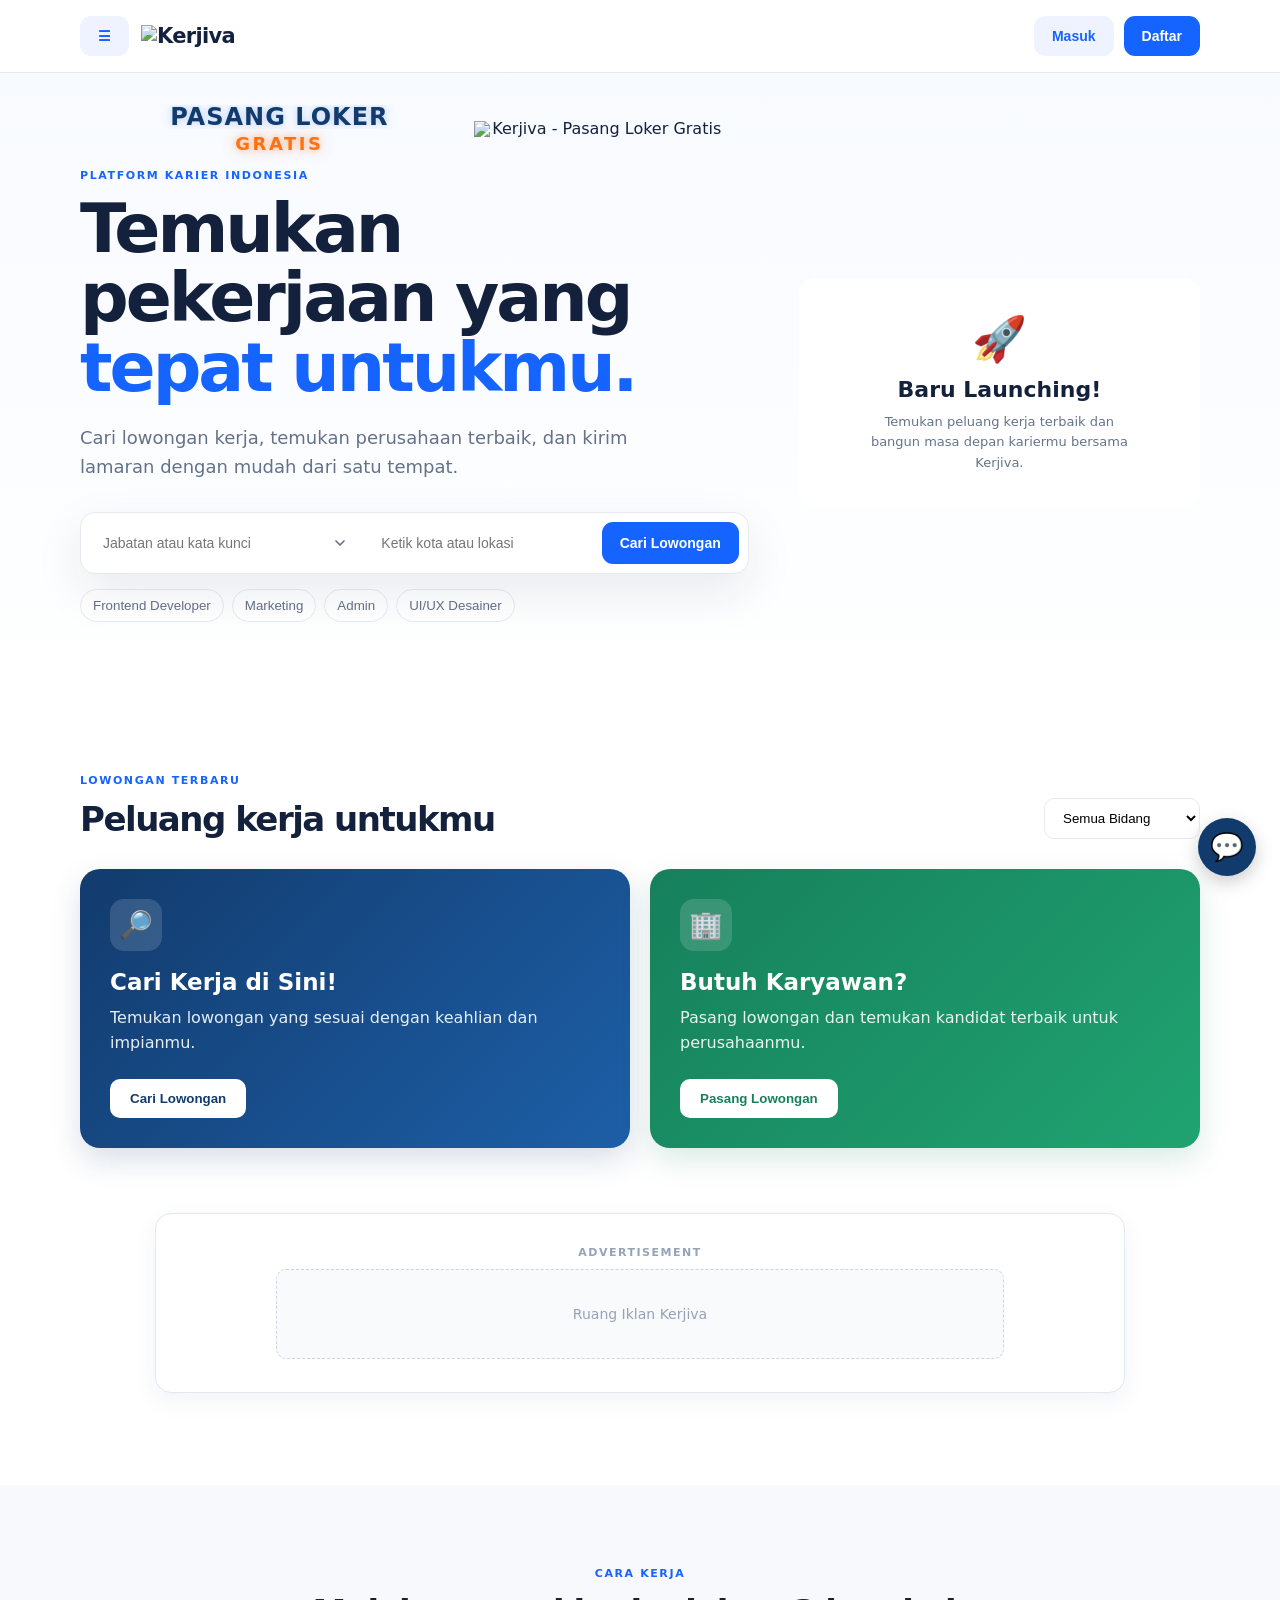
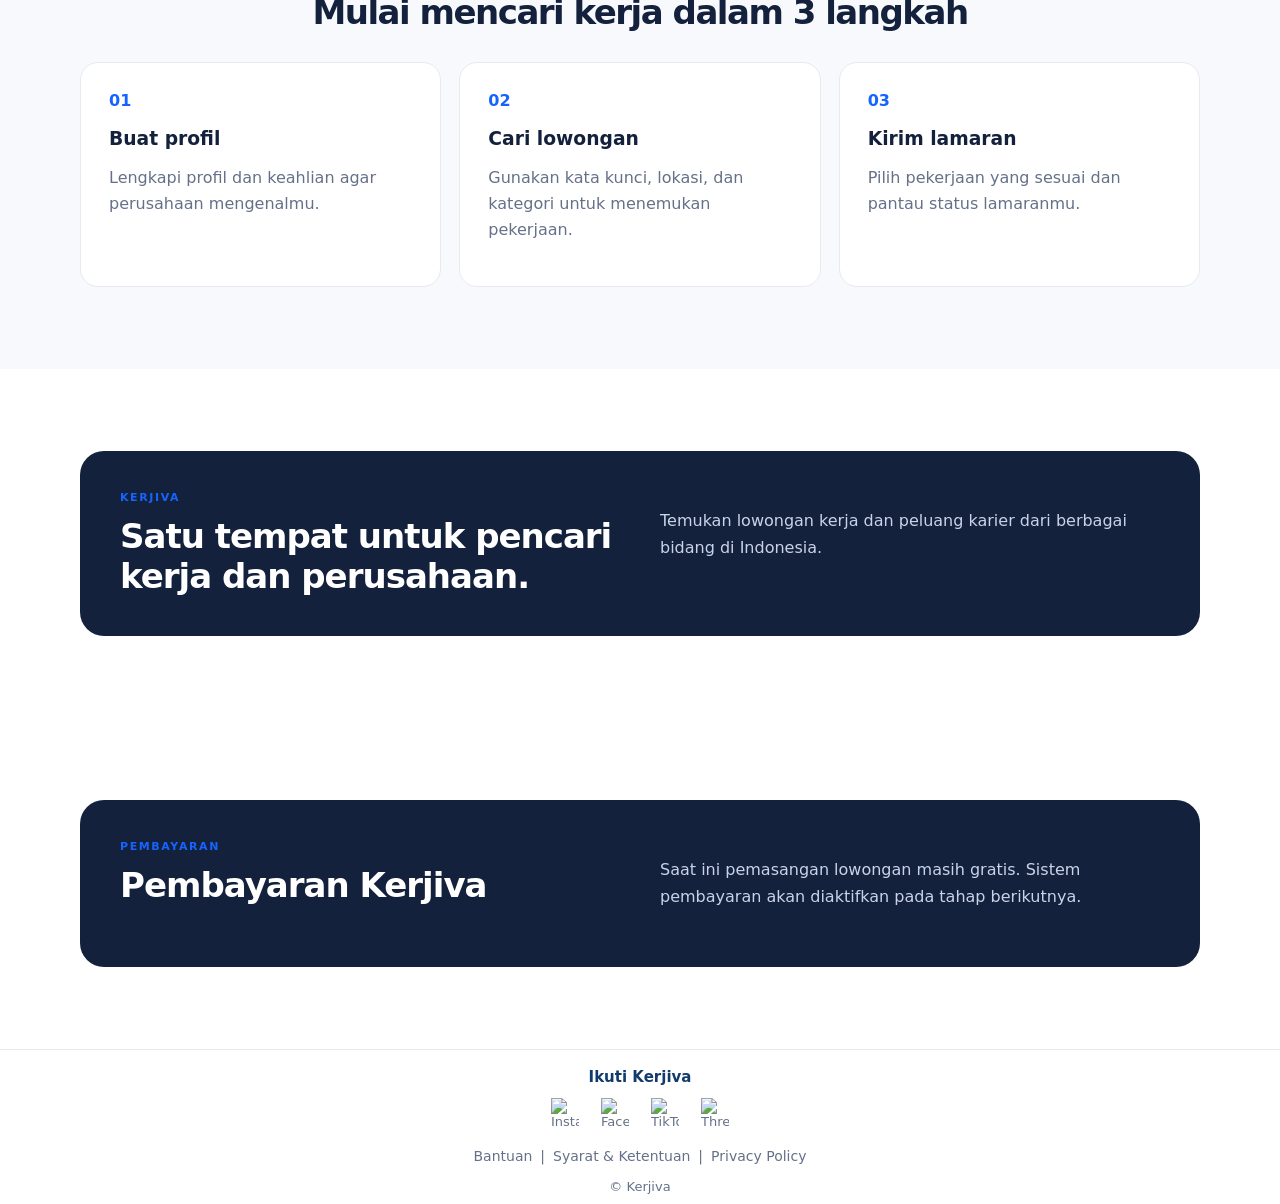
==== commit 20dd8e5b: "Update navigation and add language switcher Removed navigation links and added language switcher but" ====
--- a/index.html
+++ b/index.html
@@ -46,19 +46,9 @@
     "
   >
 </a>
-<nav>
-        <a href="#jobs">Lowongan</a>
-        <a href="#how">Cara Kerja</a>
-        <a href="tentang.html">Tentang</a>
-        <a href="kontak.html">Kontak</a>
-        <a href="#payment">Pembayaran</a>
-      </nav>
+
       <div class="nav-actions">
-           <div class="language-switcher">
-           <button type="button" id="langID">🇮🇩 ID</button>
-           <button type="button" id="langEN">🇬🇧 EN</button>
-      </div>
-      
+          
         <button class="btn btn-ghost" id="loginBtn">Masuk</button>
         <button class="btn btn-primary" id="registerBtn">Daftar</button>
 
@@ -96,6 +86,11 @@
 <button type="button" id="menuAbout">ℹ️ Tentang</button>
 <button type="button" id="menuContact">📞 Kontak</button>
 <button type="button" id="menuPayment">💳 Pembayaran</button>
+  <!-- PILIH BAHASA -->
+<div class="language-switcher">
+  <button type="button" id="langID">🇮🇩 ID</button>
+  <button type="button" id="langEN">🇬🇧 EN</button>
+</div>
 
 <!-- MENU LAINNYA -->
 <button type="button" id="menuCompanies">🏢 Perusahaan & Statistik</button>
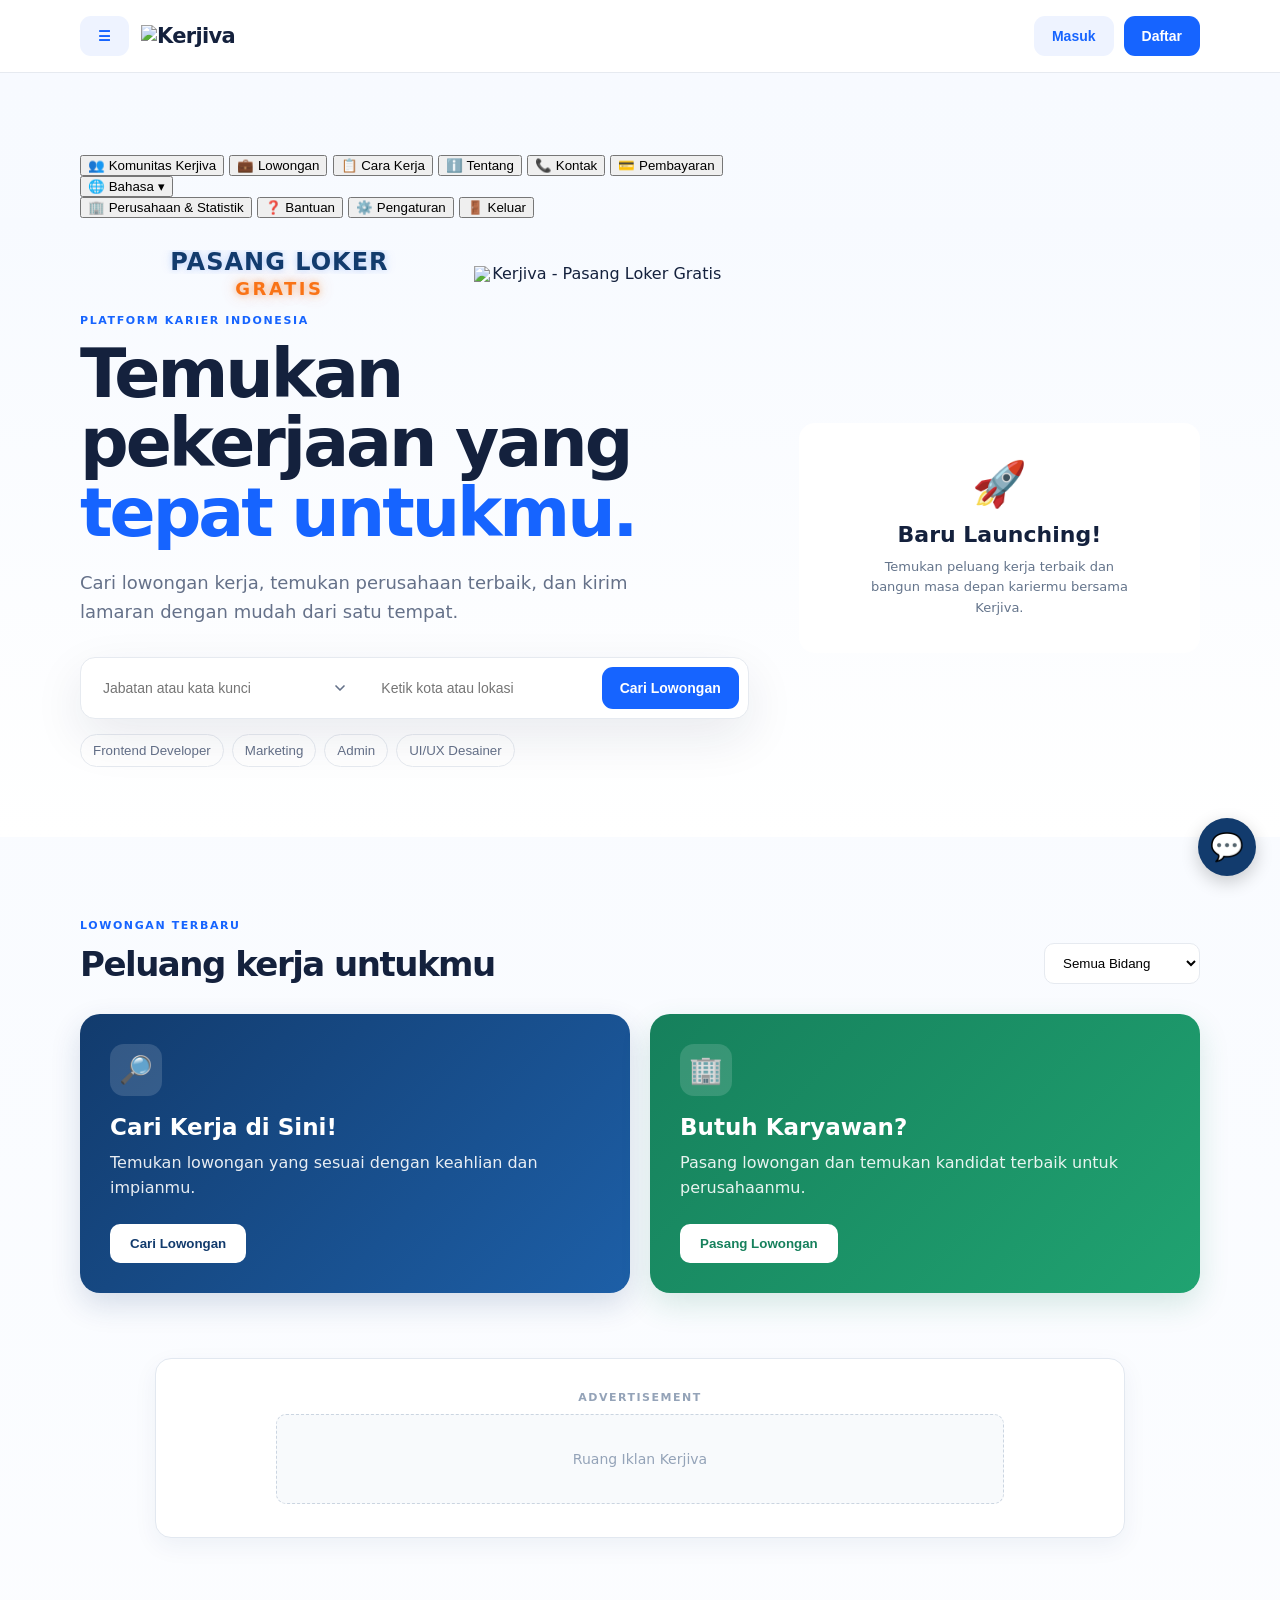
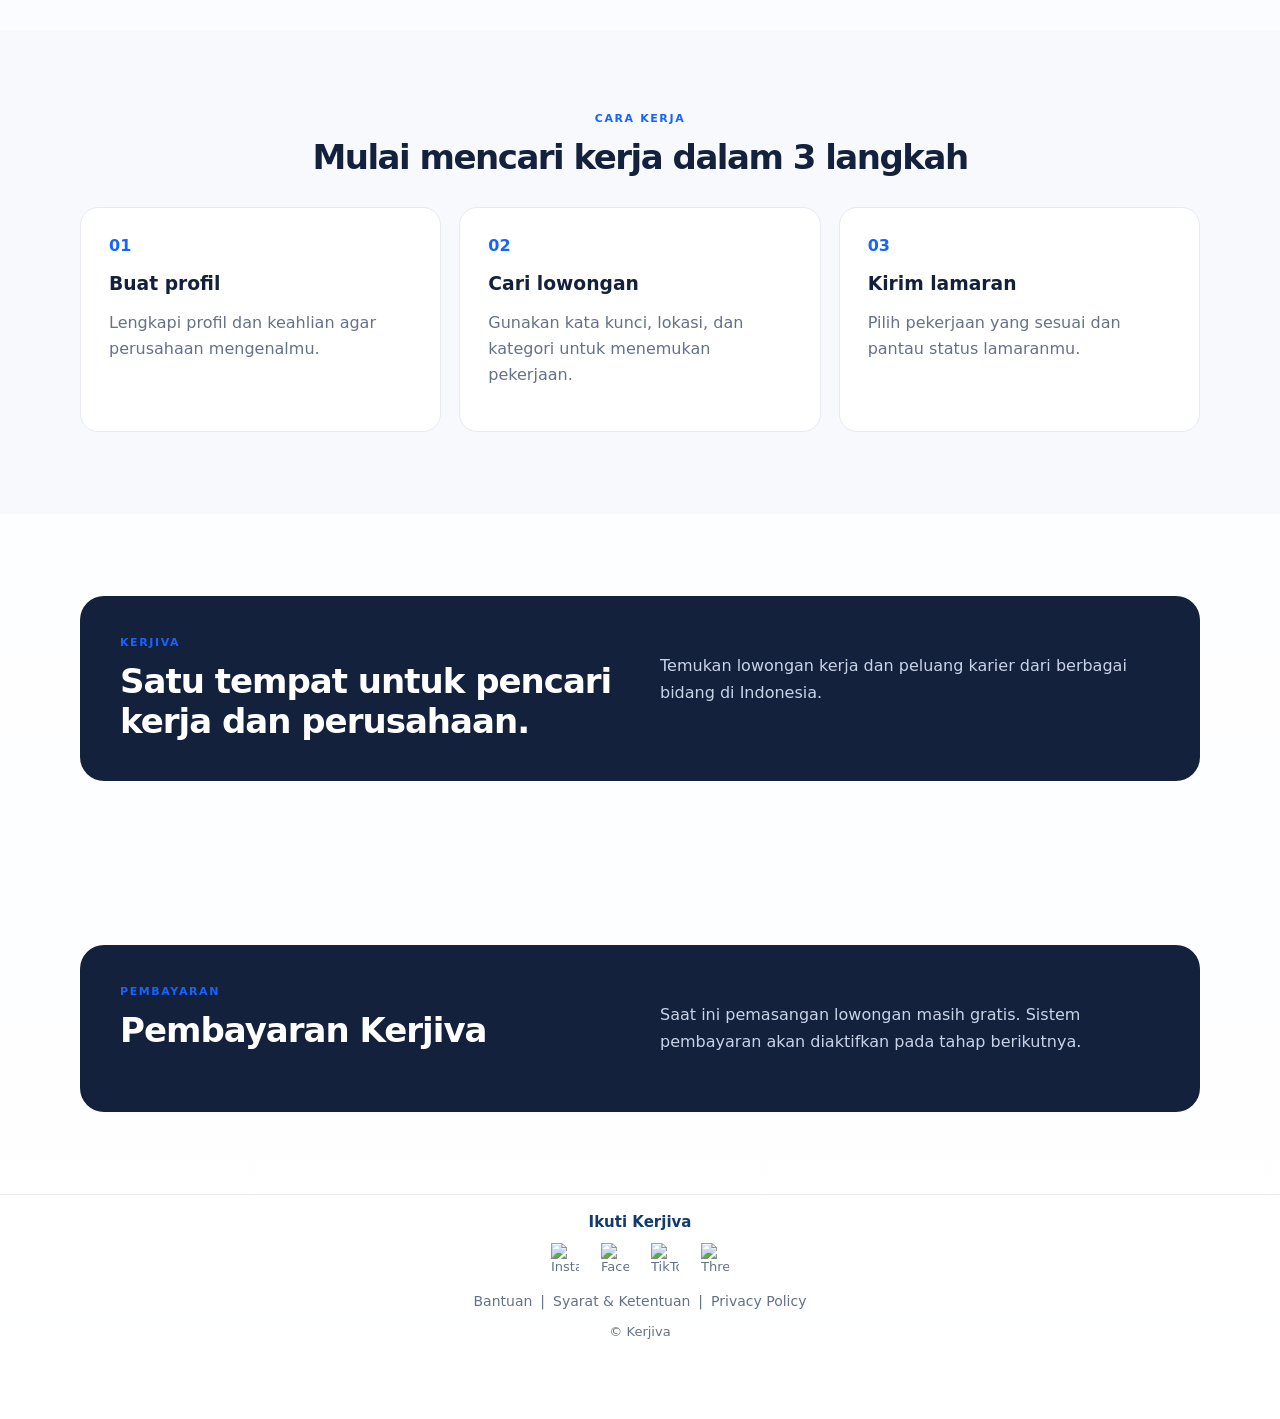
==== commit f60ee900: "Update index.html" ====
--- a/index.html
+++ b/index.html
@@ -69,6 +69,15 @@
   📚 Pusat Informasi Kerjiva ▾
 </button>
 
+<button
+  type="button"
+  id="menuInformation"
+  aria-expanded="false"
+  aria-controls="informationDropdown"
+>
+  📚 Pusat Informasi Kerjiva ▾
+</button>
+
 <div id="informationDropdown" style="display:none; padding-left:18px;">
   <button type="button" id="infoArticle1">1. Panduan Mencari Pekerjaan yang Aman</button>
   <button type="button" id="infoArticle2">2. Cara Membuat CV yang Menarik</button>
@@ -76,7 +85,9 @@
   <button type="button" id="infoArticle4">4. Panduan Perusahaan Memasang Lowongan</button>
   <button type="button" id="infoArticle5">5. Hak dan Kewajiban Pencari Kerja</button>
   <button type="button" id="infoArticle6">6. Panduan Menghindari Penipuan Lowongan Kerja</button>
-</div>
+  <button type="button" id="infoArticle7">7. Keunggulan dan Kelebihan Kerjiva</button>
+</div>
+
 
 <button type="button" id="menuCommunity">👥 Komunitas Kerjiva</button>
 
@@ -86,11 +97,89 @@
 <button type="button" id="menuAbout">ℹ️ Tentang</button>
 <button type="button" id="menuContact">📞 Kontak</button>
 <button type="button" id="menuPayment">💳 Pembayaran</button>
-  <!-- PILIH BAHASA -->
+
+<!-- PILIH BAHASA -->
 <div class="language-switcher">
-  <button type="button" id="langID">🇮🇩 ID</button>
-  <button type="button" id="langEN">🇬🇧 EN</button>
-</div>
+
+  <button
+    type="button"
+    id="languageToggle"
+    aria-expanded="false"
+    aria-controls="languageDropdown"
+  >
+    🌐 Bahasa ▾
+  </button>
+
+  <div id="languageDropdown" style="display:none; padding-left:18px;">
+
+    <button type="button" id="langID">
+      🇮🇩 Indonesia
+    </button>
+
+    <button type="button" id="langEN">
+      🇬🇧 English
+    </button>
+
+  </div>
+
+</div>
+
+
+<!-- MENU LAINNYA -->
+<button type="button" id="menuCompanies">🏢 Perusahaan & Statistik</button>
+<button type="button" id="menuHelp">❓ Bantuan</button>
+<button type="button" id="menuSettings">⚙️ Pengaturan</button>
+<button type="button" id="menuLogout">🚪 Logout</button>
+</div>
+
+        
+      </div>
+    </div>
+  </header>
+
+  <main>
+    <section class="hero" id="home">
+      <div class="container hero-grid">
+        <div>
+          
+      <!-- PROMO PASANG LOKER -->
+
+
+<button type="button" id="menuCommunity">👥 Komunitas Kerjiva</button>
+
+<!-- NAVIGASI WEBSITE -->
+<button type="button" id="menuJobs">💼 Lowongan</button>
+<button type="button" id="menuHow">📋 Cara Kerja</button>
+<button type="button" id="menuAbout">ℹ️ Tentang</button>
+<button type="button" id="menuContact">📞 Kontak</button>
+<button type="button" id="menuPayment">💳 Pembayaran</button>
+
+<!-- PILIH BAHASA -->
+<div class="language-switcher">
+
+  <button
+    type="button"
+    id="languageToggle"
+    aria-expanded="false"
+    aria-controls="languageDropdown"
+  >
+    🌐 Bahasa ▾
+  </button>
+
+  <div id="languageDropdown" style="display:none; padding-left:18px;">
+
+    <button type="button" id="langID">
+      🇮🇩 Indonesia
+    </button>
+
+    <button type="button" id="langEN">
+      🇬🇧 English
+    </button>
+
+  </div>
+
+</div>
+
 
 <!-- MENU LAINNYA -->
 <button type="button" id="menuCompanies">🏢 Perusahaan & Statistik</button>
--- a/styles.css
+++ b/styles.css
@@ -72,20 +72,24 @@
     gap:4px;
   }
 
-  .language-switcher{
-    display:flex;
-    align-items:center;
-    gap:1px;
-    white-space:nowrap;
-  }
-
-  .language-switcher button{
-    border:0;
-    background:transparent;
-    padding:5px 3px;
-    font-size:11px;
-    cursor:pointer;
-  }
+ .language-switcher{
+  display:flex;
+  flex-direction:column;
+  align-items:flex-start;
+  gap:2px;
+  white-space:nowrap;
+}
+
+.language-switcher button{
+  display:block;
+  width:100%;
+  text-align:left;
+  border:0;
+  background:transparent;
+  padding:5px 3px;
+  font-size:11px;
+  cursor:pointer;
+}
 
   .nav-actions .btn-ghost{
     display:block;
@@ -318,6 +322,32 @@
     font-size: 13px;
   }
 }
+
+
+/* =========================
+   DROPDOWN PILIH BAHASA
+   ========================= */
+
+#mainMenu .language-switcher {
+  margin: 4px 0;
+}
+
+#mainMenu #languageDropdown {
+  padding-left: 18px;
+  margin: 2px 0 6px;
+}
+
+#mainMenu #languageDropdown button {
+  min-height: 39px;
+  padding: 9px 13px;
+  font-size: 13px;
+  border-radius: 9px;
+}
+
+#mainMenu #languageToggle {
+  font-weight: 700;
+}
+
 /* =========================
    CHATBOT KERJIVA
    ========================= */
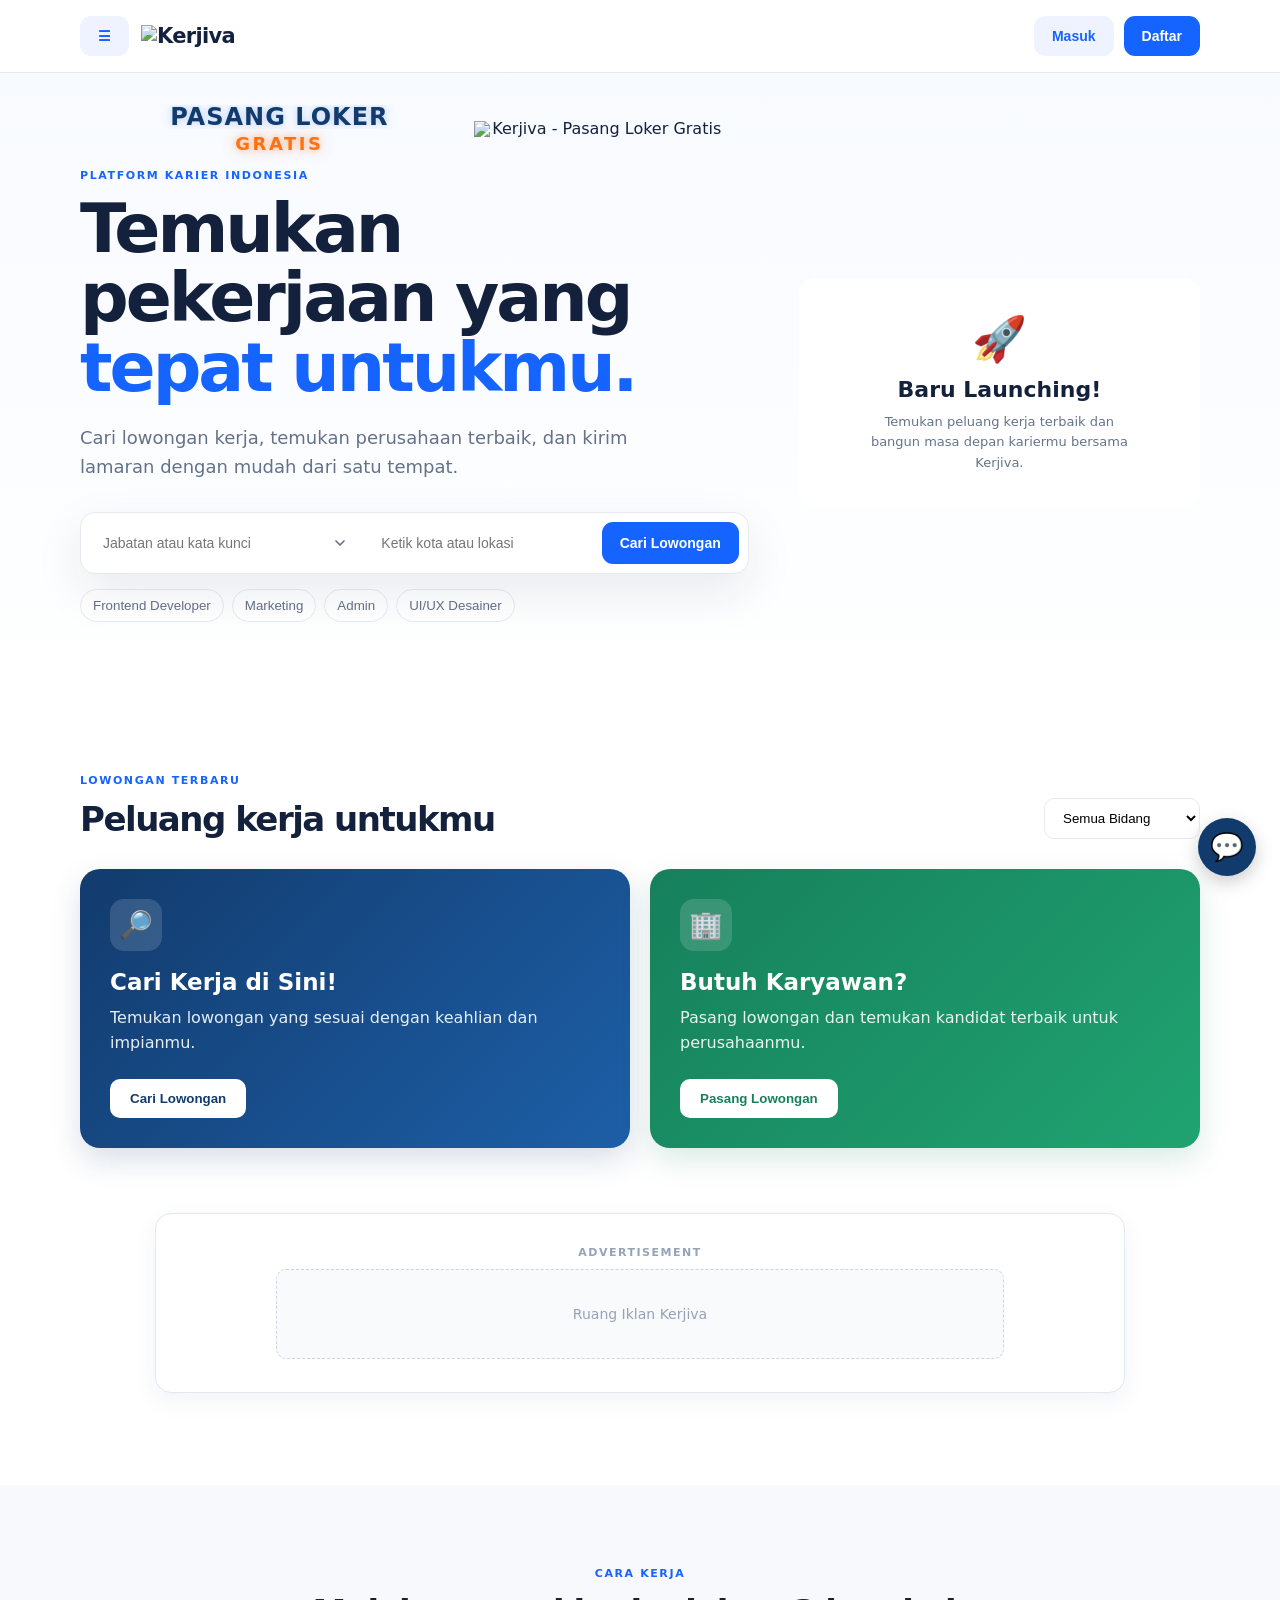
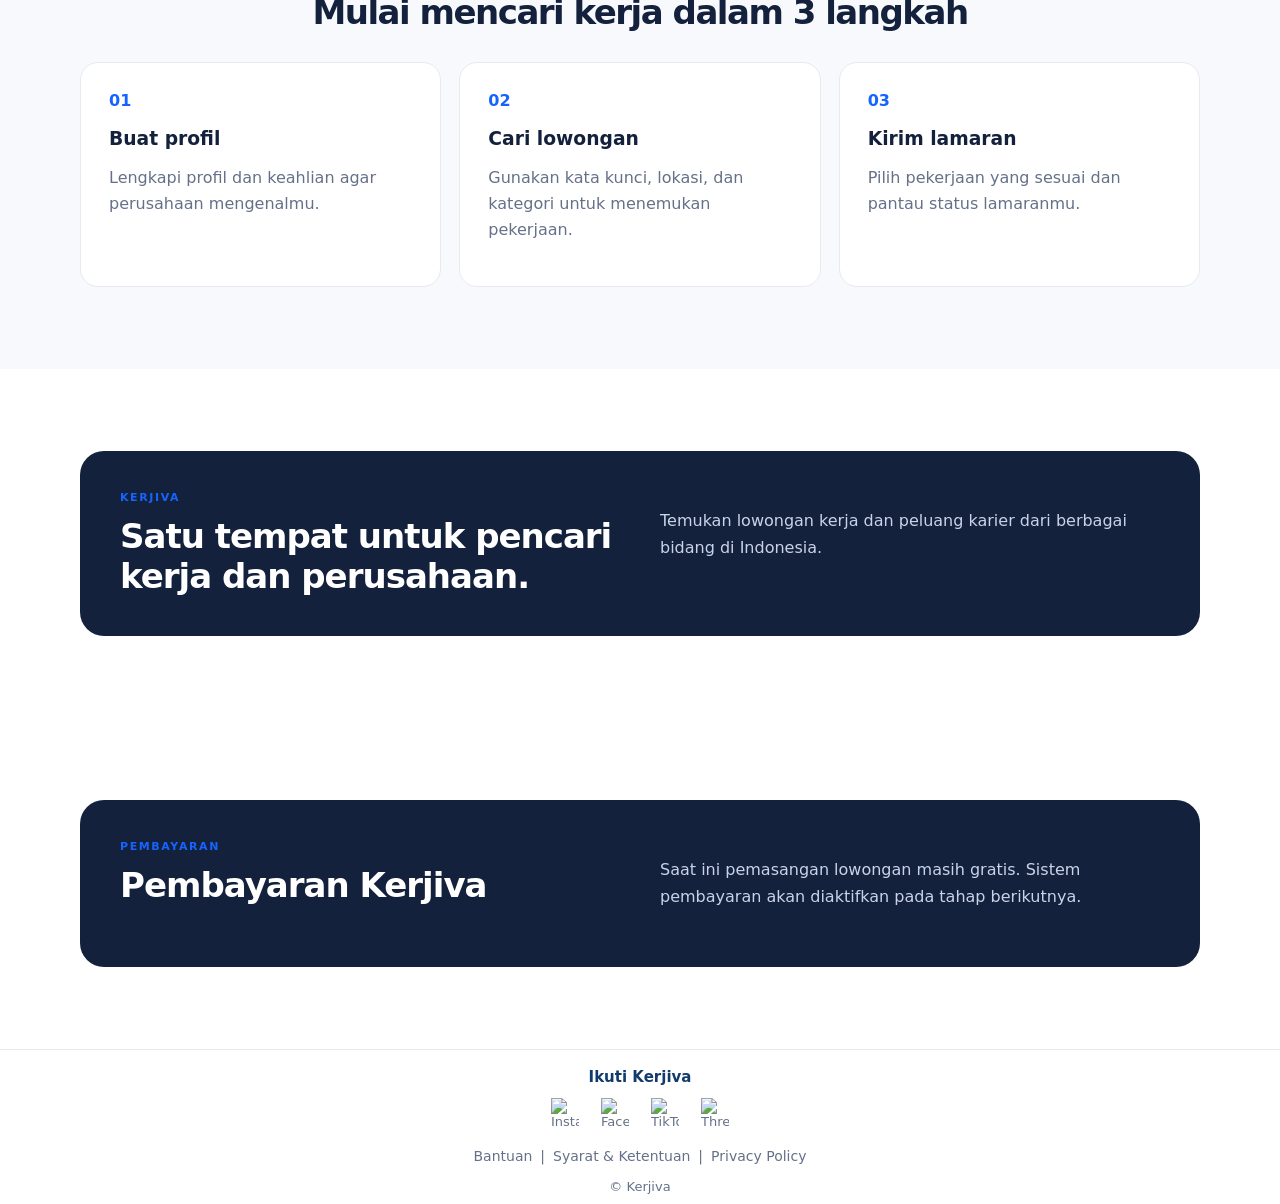
==== commit 74d715bf: "Update index.html" ====
--- a/index.html
+++ b/index.html
@@ -69,15 +69,6 @@
   📚 Pusat Informasi Kerjiva ▾
 </button>
 
-<button
-  type="button"
-  id="menuInformation"
-  aria-expanded="false"
-  aria-controls="informationDropdown"
->
-  📚 Pusat Informasi Kerjiva ▾
-</button>
-
 <div id="informationDropdown" style="display:none; padding-left:18px;">
   <button type="button" id="infoArticle1">1. Panduan Mencari Pekerjaan yang Aman</button>
   <button type="button" id="infoArticle2">2. Cara Membuat CV yang Menarik</button>
@@ -137,61 +128,9 @@
     </div>
   </header>
 
-  <main>
-    <section class="hero" id="home">
-      <div class="container hero-grid">
-        <div>
-          
-      <!-- PROMO PASANG LOKER -->
-
-
-<button type="button" id="menuCommunity">👥 Komunitas Kerjiva</button>
-
-<!-- NAVIGASI WEBSITE -->
-<button type="button" id="menuJobs">💼 Lowongan</button>
-<button type="button" id="menuHow">📋 Cara Kerja</button>
-<button type="button" id="menuAbout">ℹ️ Tentang</button>
-<button type="button" id="menuContact">📞 Kontak</button>
-<button type="button" id="menuPayment">💳 Pembayaran</button>
-
-<!-- PILIH BAHASA -->
-<div class="language-switcher">
-
-  <button
-    type="button"
-    id="languageToggle"
-    aria-expanded="false"
-    aria-controls="languageDropdown"
-  >
-    🌐 Bahasa ▾
-  </button>
-
-  <div id="languageDropdown" style="display:none; padding-left:18px;">
-
-    <button type="button" id="langID">
-      🇮🇩 Indonesia
-    </button>
-
-    <button type="button" id="langEN">
-      🇬🇧 English
-    </button>
-
-  </div>
-
-</div>
-
-
-<!-- MENU LAINNYA -->
-<button type="button" id="menuCompanies">🏢 Perusahaan & Statistik</button>
-<button type="button" id="menuHelp">❓ Bantuan</button>
-<button type="button" id="menuSettings">⚙️ Pengaturan</button>
-<button type="button" id="menuLogout">🚪 Logout</button>
-</div>
-
-        
-      </div>
-    </div>
-  </header>
+
+
+
 
   <main>
     <section class="hero" id="home">
